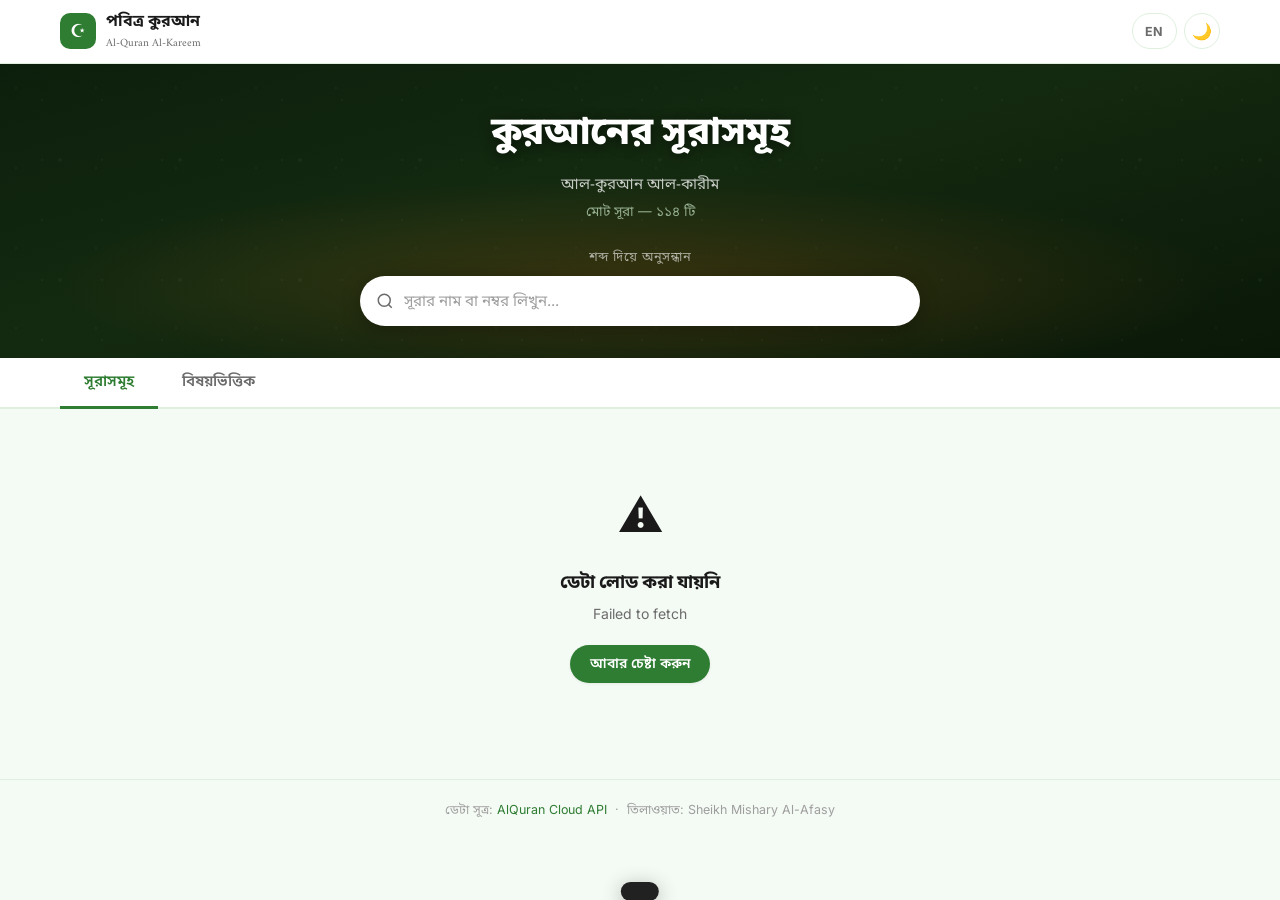
==== index.html @ 1d6a8c68 "v2.0 — Islamic green redesign: hero section, tab nav, diamond cards, Bengali numerals, ayah bracket " ====
<!DOCTYPE html>
<!-- index.html — v2.0 | পবিত্র কুরআন — Surah List Page -->
<html lang="bn" data-theme="light">
<head>
    <meta charset="UTF-8">
    <meta name="viewport" content="width=device-width, initial-scale=1.0">
    <title>পবিত্র কুরআন | কুরআনের সূরাসমূহ</title>
    <meta name="description" content="বাংলা ও ইংরেজি অনুবাদ সহ পবিত্র কুরআনের ১১৪টি সূরার সম্পূর্ণ তালিকা এবং অডিও তিলাওয়াত।">

    <link rel="preconnect" href="https://fonts.googleapis.com">
    <link rel="preconnect" href="https://fonts.gstatic.com" crossorigin>
    <link href="https://fonts.googleapis.com/css2?family=Amiri:wght@400;700&family=Inter:wght@400;500;600;700&family=Noto+Sans+Bengali:wght@400;500;600;700&display=swap" rel="stylesheet">
    <link rel="stylesheet" href="css/style.css">
</head>
<body>

    <!-- =============================================
         STICKY HEADER
         ============================================= -->
    <header class="main-header" role="banner">
        <div class="header-content">
            <div class="brand">
                <div class="brand-icon" aria-hidden="true">☪</div>
                <div>
                    <div class="brand-title" data-bn="পবিত্র কুরআন" data-en="The Holy Quran">পবিত্র কুরআন</div>
                    <div class="brand-subtitle">Al-Quran Al-Kareem</div>
                </div>
            </div>
            <div class="header-controls">
                <button id="lang-toggle" class="btn-icon-text" aria-label="ভাষা পরিবর্তন">EN</button>
                <button id="theme-toggle" class="btn-icon" aria-label="থিম পরিবর্তন">
                    <span class="theme-icon">🌙</span>
                </button>
            </div>
        </div>
    </header>

    <!-- =============================================
         HERO SECTION  (banner + search)
         ============================================= -->
    <section class="hero-section" aria-label="কুরআন সার্চ">
        <div class="hero-content">
            <h1 class="hero-title" data-bn="কুরআনের সূরাসমূহ" data-en="Surahs of the Quran">
                কুরআনের সূরাসমূহ
            </h1>
            <p class="hero-subtitle" data-bn="আল-কুরআন আল-কারীম" data-en="Al-Quran Al-Kareem">
                আল-কুরআন আল-কারীম
            </p>
            <p class="hero-total" data-bn="মোট সূরা — ১১৪ টি" data-en="Total Surahs — 114">
                মোট সূরা — ১১৪ টি
            </p>

            <p class="hero-search-label" data-bn="শব্দ দিয়ে অনুসন্ধান" data-en="Search by keyword">
                শব্দ দিয়ে অনুসন্ধান
            </p>

            <div class="hero-search-wrapper">
                <svg class="hero-search-icon" viewBox="0 0 24 24" fill="none"
                     stroke="currentColor" stroke-width="2" aria-hidden="true">
                    <circle cx="11" cy="11" r="8"/>
                    <path d="m21 21-4.35-4.35"/>
                </svg>
                <input
                    type="search"
                    id="search-input"
                    class="hero-search-input"
                    placeholder="সূরার নাম বা নম্বর লিখুন..."
                    autocomplete="off"
                    spellcheck="false"
                    aria-label="সূরা খুঁজুন"
                >
                <button id="search-clear" class="hero-search-clear hidden" aria-label="মুছুন">✕</button>
            </div>

            <p id="search-count" class="search-count hidden" role="status" aria-live="polite"></p>
        </div>
    </section>

    <!-- =============================================
         TAB NAVIGATION
         ============================================= -->
    <nav class="tab-nav" role="tablist" aria-label="বিষয় নির্বাচন">
        <div class="tab-nav-inner">
            <button
                id="tab-surah"
                class="tab-btn active"
                role="tab"
                aria-selected="true"
                aria-controls="panel-surah"
                data-bn="সূরাসমূহ"
                data-en="Surahs">
                সূরাসমূহ
            </button>
            <button
                id="tab-topic"
                class="tab-btn"
                role="tab"
                aria-selected="false"
                aria-controls="panel-topic"
                data-bn="বিষয়ভিত্তিক"
                data-en="By Topic">
                বিষয়ভিত্তিক
            </button>
        </div>
    </nav>

    <!-- =============================================
         MAIN CONTENT
         ============================================= -->
    <main class="main-content" role="main">

        <!-- PANEL: Surah list -->
        <div id="panel-surah" role="tabpanel" aria-labelledby="tab-surah">

            <!-- STATE 1: Loading skeleton -->
            <div id="loading-state" class="surah-grid" role="status" aria-label="লোড হচ্ছে..."></div>

            <!-- STATE 2: Error -->
            <div id="error-state" class="error-container hidden" role="alert">
                <div class="error-icon" aria-hidden="true">⚠️</div>
                <h2 class="error-title" data-bn="ডেটা লোড করা যায়নি" data-en="Failed to load data">
                    ডেটা লোড করা যায়নি
                </h2>
                <p class="error-msg" id="error-msg">ইন্টারনেট সংযোগ পরীক্ষা করুন।</p>
                <button id="retry-btn" class="btn-primary">আবার চেষ্টা করুন</button>
            </div>

            <!-- STATE 3: No results -->
            <div id="no-results" class="no-results hidden" role="status">
                <div class="no-results-emoji" aria-hidden="true">🔍</div>
                <p data-bn="কোনো সূরা পাওয়া যায়নি।" data-en="No surahs found.">কোনো সূরা পাওয়া যায়নি।</p>
            </div>

            <!-- STATE 4: Surah grid -->
            <section id="surah-grid" class="surah-grid hidden" aria-label="সূরা তালিকা"></section>
        </div>

        <!-- PANEL: Topic (coming soon) -->
        <div id="panel-topic" role="tabpanel" aria-labelledby="tab-topic" class="hidden">
            <div class="coming-soon">
                <div class="coming-soon-emoji">🚧</div>
                <h3 data-bn="শীঘ্রই আসছে" data-en="Coming Soon">শীঘ্রই আসছে</h3>
                <p data-bn="বিষয়ভিত্তিক কুরআন অনুসন্ধান ফিচারটি তৈরি হচ্ছে।" data-en="Topic-based Quran search feature is under development.">
                    বিষয়ভিত্তিক কুরআন অনুসন্ধান ফিচারটি তৈরি হচ্ছে।
                </p>
            </div>
        </div>

    </main>

    <!-- =============================================
         FOOTER
         ============================================= -->
    <footer class="main-footer" role="contentinfo">
        <p>
            <span data-bn="ডেটা সূত্র:" data-en="Source:">ডেটা সূত্র:</span>
            <a href="https://alquran.cloud" target="_blank" rel="noopener">AlQuran Cloud API</a>
            &nbsp;·&nbsp;
            <span data-bn="তিলাওয়াত:" data-en="Recitation:">তিলাওয়াত:</span>
            Sheikh Mishary Al-Afasy
        </p>
    </footer>

    <div id="toast" class="toast" role="alert" aria-live="assertive"></div>

    <script src="js/api.js"></script>
    <script src="js/surah-list.js"></script>
</body>
</html>
---- css/style.css ----
/* ============================================================
   style.css — v2.0
   পবিত্র কুরআন — Islamic Green Design
   ============================================================ */

/* ============================================================
   1. CSS VARIABLES
   ============================================================ */
:root {
    /* Green palette */
    --g900: #1B5E20;
    --g800: #2E7D32;
    --g700: #388E3C;
    --g500: #4CAF50;
    --g300: #81C784;
    --g200: #A5D6A7;
    --g100: #C8E6C9;
    --g50:  #E8F5E9;
    --g30:  #F1F8F2;

    /* Page */
    --bg-page:    #F4FAF4;
    --bg-card:    #FFFFFF;
    --bg-header:  #FFFFFF;
    --bg-hero:    #0B1A0C;

    /* Text */
    --text-h:  #1A1A1A;
    --text-b:  #3D3D3D;
    --text-m:  #6B6B6B;
    --text-sm: #9E9E9E;

    /* Accent */
    --accent:       #2E7D32;
    --accent-hover: #1B5E20;
    --accent-light: #E8F5E9;
    --accent-text:  #FFFFFF;

    /* Tags */
    --mekki-bg:     #E8F5E9;
    --mekki-text:   #1B5E20;
    --mekki-border: #A5D6A7;
    --madani-bg:    #E3F2FD;
    --madani-text:  #0D47A1;
    --madani-border:#90CAF9;

    /* Borders & shadows */
    --border:            #DFF0DF;
    --border-focus:      #2E7D32;
    --shadow-card:       0 1px 4px rgba(0,80,0,0.07), 0 0 0 1px rgba(0,80,0,0.04);
    --shadow-card-hover: 0 6px 20px rgba(0,80,0,0.14), 0 2px 6px rgba(0,80,0,0.08);
    --shadow-sm:         0 1px 3px rgba(0,0,0,0.07);

    /* Skeleton */
    --sk-base:  #E0EEE0;
    --sk-shine: #EEF5EE;

    /* Transitions */
    --tr:      0.18s ease;
    --tr-slow: 0.3s ease;

    /* Radius */
    --r-sm:   6px;
    --r-md:   10px;
    --r-lg:   14px;
    --r-full: 9999px;

    /* Arabic */
    --arabic-sm: 24px;
    --arabic-md: 30px;
    --arabic-lg: 38px;
    --arabic-size: var(--arabic-md);
}

/* Dark theme */
[data-theme="dark"] {
    --bg-page:    #0A130A;
    --bg-card:    #111E11;
    --bg-header:  #0C180C;
    --bg-hero:    #060E06;
    --text-h:     #E8F5E8;
    --text-b:     #A8C8A8;
    --text-m:     #6A8A6A;
    --text-sm:    #4A6A4A;
    --accent:     #4CAF50;
    --accent-hover:#66BB6A;
    --accent-light:#0A1F0A;
    --border:     #1A3A1A;
    --g50:        #0A1F0A;
    --g100:       #152815;
    --g200:       #1E3A1E;
    --g300:       #2A5A2A;
    --shadow-card:       0 1px 4px rgba(0,0,0,0.5);
    --shadow-card-hover: 0 6px 20px rgba(0,0,0,0.6);
    --sk-base:    #152815;
    --sk-shine:   #1E381E;
    --mekki-bg:   #0A1F0A;
    --mekki-text: #81C784;
    --mekki-border:#2A4A2A;
    --madani-bg:  #070F1F;
    --madani-text:#90CAF9;
    --madani-border:#1A304A;
}

/* ============================================================
   2. RESET & BASE
   ============================================================ */
*, *::before, *::after { box-sizing: border-box; margin: 0; padding: 0; }

html { scroll-behavior: smooth; font-size: 16px; }

body {
    font-family: 'Inter', 'Noto Sans Bengali', 'Segoe UI', sans-serif;
    background: var(--bg-page);
    color: var(--text-h);
    line-height: 1.6;
    transition: background var(--tr-slow), color var(--tr-slow);
    min-height: 100vh;
}

a { color: var(--accent); text-decoration: none; }
a:hover { text-decoration: underline; }
button { font-family: inherit; cursor: pointer; border: none; background: none; }
input  { font-family: inherit; }
.hidden { display: none !important; }

/* ============================================================
   3. STICKY HEADER  (minimal — just controls)
   ============================================================ */
.main-header {
    background: var(--bg-header);
    border-bottom: 1px solid var(--border);
    position: sticky;
    top: 0;
    z-index: 100;
    box-shadow: var(--shadow-sm);
    transition: background var(--tr-slow), border-color var(--tr-slow);
}
.header-content {
    max-width: 1200px;
    margin: 0 auto;
    padding: 0.6rem 1.25rem;
    display: flex;
    align-items: center;
    justify-content: space-between;
    gap: 1rem;
}
.brand {
    display: flex;
    align-items: center;
    gap: 0.6rem;
    text-decoration: none;
    color: inherit;
    flex-shrink: 0;
}
.brand-icon {
    width: 36px; height: 36px;
    border-radius: var(--r-md);
    background: var(--accent);
    color: #fff;
    display: flex; align-items: center; justify-content: center;
    font-size: 1.1rem;
    flex-shrink: 0;
}
.brand-title {
    font-size: 1rem;
    font-weight: 700;
    color: var(--text-h);
    font-family: 'Noto Sans Bengali', sans-serif;
}
.brand-subtitle {
    font-size: 0.7rem;
    color: var(--text-m);
    font-family: 'Amiri', serif;
}
.header-controls {
    display: flex;
    align-items: center;
    gap: 0.45rem;
}

/* Header back-link (surah.html) */
.back-link {
    display: flex; align-items: center; gap: 0.35rem;
    color: var(--accent);
    font-size: 0.85rem;
    font-weight: 600;
    padding: 0.35rem 0.8rem;
    border-radius: var(--r-full);
    border: 1.5px solid var(--accent);
    transition: background var(--tr);
    text-decoration: none;
}
.back-link:hover { background: var(--accent-light); text-decoration: none; }

/* Surah title in header */
.surah-header-title { text-align: center; flex: 1; min-width: 0; }
.surah-header-title h1 {
    font-size: 0.95rem; font-weight: 700;
    white-space: nowrap; overflow: hidden; text-overflow: ellipsis;
    font-family: 'Noto Sans Bengali', sans-serif;
}
.surah-header-title p { font-size: 0.7rem; color: var(--text-m); }

/* ---- Control buttons ---- */
.btn-icon {
    width: 36px; height: 36px;
    border-radius: var(--r-full);
    border: 1.5px solid var(--border);
    background: var(--bg-card);
    color: var(--text-h);
    display: flex; align-items: center; justify-content: center;
    font-size: 1rem;
    transition: background var(--tr), border-color var(--tr), transform var(--tr);
}
.btn-icon:hover {
    background: var(--accent-light);
    border-color: var(--accent);
    transform: scale(1.06);
}
.btn-icon-text {
    height: 36px; padding: 0 0.75rem;
    border-radius: var(--r-full);
    border: 1.5px solid var(--border);
    background: var(--bg-card);
    color: var(--text-m);
    font-size: 0.78rem; font-weight: 700; letter-spacing: 0.03em;
    transition: background var(--tr), border-color var(--tr), color var(--tr);
}
.btn-icon-text:hover {
    background: var(--accent-light);
    border-color: var(--accent);
    color: var(--accent);
}
.btn-primary {
    display: inline-flex; align-items: center; gap: 0.4rem;
    padding: 0.55rem 1.2rem;
    border-radius: var(--r-full);
    background: var(--accent);
    color: #fff;
    font-size: 0.875rem; font-weight: 600;
    border: none;
    transition: background var(--tr), transform var(--tr), box-shadow var(--tr);
    box-shadow: var(--shadow-sm);
}
.btn-primary:hover {
    background: var(--accent-hover);
    transform: translateY(-1px);
    box-shadow: 0 4px 12px rgba(0,80,0,0.2);
}
.btn-primary:active { transform: none; }

/* ============================================================
   4. HERO SECTION  (index.html)
   ============================================================ */
.hero-section {
    /*
     * প্রকৃত ছবি ব্যবহার করতে চাইলে নিচের লাইনটি uncomment করুন
     * এবং 'quran-bg.jpg' আপনার ছবির নাম দিন:
     * background-image: url('../quran-bg.jpg');
     * background-size: cover;
     * background-position: center 40%;
     */
    background-color: var(--bg-hero);
    background-image:
        radial-gradient(ellipse 70% 55% at 50% 75%, rgba(160,90,20,0.28) 0%, transparent 65%),
        linear-gradient(165deg, #0c1f0c 0%, #142a10 45%, #0a1808 100%);
    position: relative;
    padding: 2.5rem 1.25rem 2rem;
    text-align: center;
    color: #fff;
    overflow: hidden;
    transition: background var(--tr-slow);
}

/* subtle star-like pattern overlay */
.hero-section::before {
    content: '';
    position: absolute;
    inset: 0;
    background-image:
        radial-gradient(circle at 20% 30%, rgba(255,255,255,0.03) 1px, transparent 1px),
        radial-gradient(circle at 70% 60%, rgba(255,255,255,0.03) 1px, transparent 1px),
        radial-gradient(circle at 50% 80%, rgba(200,230,200,0.04) 2px, transparent 2px);
    background-size: 80px 80px, 60px 60px, 120px 120px;
    pointer-events: none;
}

.hero-content { position: relative; max-width: 700px; margin: 0 auto; }

.hero-title {
    font-family: 'Noto Sans Bengali', sans-serif;
    font-size: clamp(1.6rem, 5vw, 2.4rem);
    font-weight: 800;
    color: #fff;
    text-shadow: 0 2px 12px rgba(0,0,0,0.5);
    margin-bottom: 0.5rem;
    letter-spacing: -0.01em;
}
.hero-subtitle {
    font-size: 0.95rem;
    color: rgba(255,255,255,0.75);
    margin-bottom: 0.25rem;
    font-family: 'Noto Sans Bengali', sans-serif;
}
.hero-total {
    font-size: 0.85rem;
    color: rgba(200,230,200,0.7);
    margin-bottom: 1.5rem;
}

/* Search in hero */
.hero-search-label {
    font-size: 0.8rem;
    color: rgba(255,255,255,0.6);
    margin-bottom: 0.5rem;
    letter-spacing: 0.04em;
}
.hero-search-wrapper {
    position: relative;
    display: flex;
    align-items: center;
    max-width: 560px;
    margin: 0 auto;
}
.hero-search-icon {
    position: absolute;
    left: 1rem;
    width: 18px; height: 18px;
    color: var(--text-m);
    pointer-events: none;
    z-index: 1;
}
.hero-search-input {
    width: 100%;
    height: 50px;
    padding: 0 3rem 0 2.75rem;
    border-radius: var(--r-full);
    border: none;
    background: #fff;
    color: var(--text-h);
    font-size: 0.95rem;
    outline: none;
    box-shadow: 0 4px 20px rgba(0,0,0,0.25);
    transition: box-shadow var(--tr);
}
.hero-search-input::placeholder { color: #9E9E9E; }
.hero-search-input:focus {
    box-shadow: 0 4px 24px rgba(0,0,0,0.35), 0 0 0 3px rgba(76,175,80,0.35);
}
.hero-search-clear {
    position: absolute;
    right: 0.75rem;
    width: 28px; height: 28px;
    border-radius: var(--r-full);
    background: #eee;
    color: #777;
    font-size: 0.75rem;
    display: flex; align-items: center; justify-content: center;
    transition: background var(--tr);
}
.hero-search-clear:hover { background: #ddd; color: #333; }

/* Count badge */
.search-count {
    margin-top: 0.75rem;
    font-size: 0.8rem;
    color: rgba(255,255,255,0.6);
}

/* ============================================================
   5. TAB NAVIGATION
   ============================================================ */
.tab-nav {
    background: var(--bg-card);
    border-bottom: 2px solid var(--border);
    transition: background var(--tr-slow), border-color var(--tr-slow);
    position: sticky;
    top: 57px; /* below header */
    z-index: 90;
}
.tab-nav-inner {
    max-width: 1200px;
    margin: 0 auto;
    padding: 0 1.25rem;
    display: flex;
    gap: 0;
}
.tab-btn {
    padding: 0.9rem 1.5rem;
    font-family: 'Noto Sans Bengali', sans-serif;
    font-size: 0.95rem;
    font-weight: 600;
    color: var(--text-m);
    border-bottom: 3px solid transparent;
    margin-bottom: -2px;
    transition: color var(--tr), border-color var(--tr);
    cursor: pointer;
    background: none;
    border-left: none; border-right: none; border-top: none;
}
.tab-btn.active {
    color: var(--accent);
    border-bottom-color: var(--accent);
}
.tab-btn:hover:not(.active) { color: var(--text-b); }

/* ============================================================
   6. MAIN CONTENT WRAPPER
   ============================================================ */
.main-content {
    max-width: 1200px;
    margin: 0 auto;
    padding: 1.5rem 1.25rem 3rem;
}

/* ============================================================
   7. SURAH GRID
   ============================================================ */
.surah-grid {
    display: grid;
    grid-template-columns: 1fr;
    gap: 0.65rem;
}
@media (min-width: 600px) {
    .surah-grid { grid-template-columns: repeat(2, 1fr); }
}
@media (min-width: 960px) {
    .surah-grid { grid-template-columns: repeat(3, 1fr); }
}

/* ============================================================
   8. SURAH CARD  (new layout matching screenshot)
   ============================================================ */
.surah-card {
    background: var(--bg-card);
    border: 1px solid var(--border);
    border-radius: var(--r-md);
    padding: 0.9rem 1rem;
    display: flex;
    align-items: center;
    gap: 0.8rem;
    cursor: pointer;
    transition:
        transform var(--tr),
        box-shadow var(--tr),
        border-color var(--tr),
        background var(--tr-slow);
    text-decoration: none;
    color: inherit;
    box-shadow: var(--shadow-card);
}
.surah-card:hover {
    transform: translateY(-2px);
    box-shadow: var(--shadow-card-hover);
    border-color: var(--g200);
    text-decoration: none;
    color: inherit;
}

/* Diamond number badge */
.surah-num-wrap {
    flex-shrink: 0;
    width: 38px;
    display: flex;
    align-items: center;
    justify-content: center;
}
.surah-num-diamond {
    width: 34px; height: 34px;
    background: var(--g50);
    border: 1.5px solid var(--g200);
    border-radius: 5px;
    transform: rotate(45deg);
    display: flex; align-items: center; justify-content: center;
    flex-shrink: 0;
    transition: background var(--tr-slow), border-color var(--tr-slow);
}
.surah-num-diamond span {
    transform: rotate(-45deg);
    font-size: 0.75rem;
    font-weight: 700;
    color: var(--g900);
    font-family: 'Noto Sans Bengali', 'Inter', sans-serif;
    line-height: 1;
    transition: color var(--tr-slow);
}

/* Card body */
.surah-card-body {
    flex: 1;
    min-width: 0;
    display: flex;
    align-items: center;
    justify-content: space-between;
    gap: 0.5rem;
}

/* Left side: name + meaning + tag */
.surah-card-left { flex: 1; min-width: 0; }

.surah-bn-name {
    font-family: 'Noto Sans Bengali', sans-serif;
    font-size: 1rem;
    font-weight: 700;
    color: var(--text-h);
    line-height: 1.3;
    white-space: nowrap;
    overflow: hidden;
    text-overflow: ellipsis;
}
.surah-meaning {
    font-size: 0.775rem;
    color: var(--text-m);
    margin-top: 0.1rem;
    white-space: nowrap;
    overflow: hidden;
    text-overflow: ellipsis;
}
.surah-meta-row {
    display: flex;
    align-items: center;
    gap: 0.4rem;
    margin-top: 0.35rem;
}

/* Tags */
.tag {
    display: inline-flex; align-items: center; gap: 0.2rem;
    font-size: 0.68rem; font-weight: 600;
    padding: 0.15rem 0.5rem;
    border-radius: var(--r-full);
    border: 1px solid;
    letter-spacing: 0.01em;
    white-space: nowrap;
    transition: background var(--tr-slow), color var(--tr-slow);
}
.tag-mekki  { background: var(--mekki-bg);  color: var(--mekki-text);  border-color: var(--mekki-border); }
.tag-madani { background: var(--madani-bg); color: var(--madani-text); border-color: var(--madani-border);}

/* Right side: Arabic name + ayah count */
.surah-card-right {
    text-align: right;
    flex-shrink: 0;
}
.surah-arabic-name {
    font-family: 'Amiri', serif;
    font-size: 1.3rem;
    color: var(--text-h);
    direction: rtl;
    line-height: 1.3;
}
.surah-ayah-count {
    font-size: 0.72rem;
    color: var(--text-sm);
    font-family: 'Noto Sans Bengali', sans-serif;
    margin-top: 0.1rem;
}

/* ============================================================
   9. SKELETON LOADER
   ============================================================ */
@keyframes shimmer {
    0%   { background-position: 200% 0; }
    100% { background-position: -200% 0; }
}
.skeleton {
    background: linear-gradient(90deg, var(--sk-base) 25%, var(--sk-shine) 50%, var(--sk-base) 75%);
    background-size: 200% 100%;
    animation: shimmer 1.4s infinite linear;
    border-radius: 4px;
}
.skeleton-card {
    background: var(--bg-card);
    border: 1px solid var(--border);
    border-radius: var(--r-md);
    padding: 0.9rem 1rem;
    display: flex;
    align-items: center;
    gap: 0.8rem;
    box-shadow: var(--shadow-card);
}
.sk-diamond {
    width: 34px; height: 34px;
    border-radius: 5px;
    transform: rotate(45deg);
    flex-shrink: 0;
}
.sk-body { flex: 1; display: flex; flex-direction: column; gap: 0.4rem; }
.sk-line { height: 11px; border-radius: 4px; }

/* Ayah skeleton */
.skeleton-ayah {
    background: var(--bg-card);
    border: 1px solid var(--border);
    border-radius: var(--r-md);
    padding: 1.1rem;
    margin-bottom: 0.65rem;
    display: flex; flex-direction: column; gap: 0.65rem;
}

/* ============================================================
   10. ERROR & NO-RESULTS STATES
   ============================================================ */
.error-container {
    text-align: center;
    padding: 3rem 1.5rem;
    max-width: 380px;
    margin: 0 auto;
}
.error-icon  { font-size: 2.8rem; margin-bottom: 0.875rem; }
.error-title { font-size: 1.15rem; font-weight: 700; margin-bottom: 0.4rem; }
.error-msg   { font-size: 0.875rem; color: var(--text-m); margin-bottom: 1.25rem; line-height: 1.6; }

.no-results { text-align: center; padding: 3rem 1rem; color: var(--text-m); font-size: 0.95rem; }
.no-results-emoji { font-size: 2.5rem; margin-bottom: 0.6rem; }

/* ============================================================
   11. "TOPIC" COMING SOON PLACEHOLDER
   ============================================================ */
.coming-soon {
    text-align: center;
    padding: 4rem 1.5rem;
    color: var(--text-m);
}
.coming-soon-emoji { font-size: 3rem; margin-bottom: 1rem; }
.coming-soon h3 { font-size: 1.1rem; font-weight: 700; margin-bottom: 0.5rem; color: var(--text-b); }
.coming-soon p  { font-size: 0.875rem; }

/* ============================================================
   12. SURAH DETAIL — Navigation bar
   ============================================================ */
.surah-nav {
    background: var(--bg-card);
    border-bottom: 1px solid var(--border);
    position: sticky;
    top: 57px;
    z-index: 90;
    transition: background var(--tr-slow);
}
.surah-nav-content {
    max-width: 1200px;
    margin: 0 auto;
    padding: 0.5rem 1.25rem;
    display: flex; align-items: center; justify-content: space-between; gap: 0.6rem;
}
.btn-nav {
    display: flex; align-items: center; gap: 0.3rem;
    padding: 0.4rem 0.8rem;
    border-radius: var(--r-full);
    border: 1.5px solid var(--border);
    background: var(--bg-card);
    color: var(--text-m);
    font-size: 0.8rem; font-weight: 500;
    transition: background var(--tr), border-color var(--tr), color var(--tr);
    font-family: 'Noto Sans Bengali', sans-serif;
}
.btn-nav:hover  { background: var(--accent-light); border-color: var(--accent); color: var(--accent); }
.btn-nav:disabled { opacity: 0.38; cursor: not-allowed; }
.btn-nav:disabled:hover { background: var(--bg-card); border-color: var(--border); color: var(--text-m); }

.nav-center { display: flex; align-items: center; gap: 0.4rem; }

.font-controls {
    display: flex;
    border: 1.5px solid var(--border);
    border-radius: var(--r-full);
    overflow: hidden;
    background: var(--bg-card);
}
.font-btn {
    padding: 0.38rem 0.65rem;
    font-size: 0.78rem; font-weight: 700;
    color: var(--text-m);
    transition: background var(--tr), color var(--tr);
}
.font-btn:hover { background: var(--accent-light); color: var(--accent); }
.font-btn:disabled { opacity: 0.35; cursor: not-allowed; }

.btn-english-toggle {
    padding: 0.38rem 0.8rem;
    border-radius: var(--r-full);
    border: 1.5px solid var(--border);
    background: var(--bg-card);
    color: var(--text-m);
    font-size: 0.76rem; font-weight: 600;
    font-family: inherit;
    transition: background var(--tr), border-color var(--tr), color var(--tr);
}
.btn-english-toggle.active,
.btn-english-toggle:hover {
    background: var(--accent-light);
    border-color: var(--accent);
    color: var(--accent);
}

/* ============================================================
   13. BOOKMARK BANNER
   ============================================================ */
.bookmark-banner { max-width: 1200px; margin: 0.65rem auto; padding: 0 1.25rem; }
.bookmark-inner {
    display: flex; align-items: center; gap: 0.65rem;
    padding: 0.65rem 0.875rem;
    background: #FFFDE7;
    border: 1px solid #FDD835;
    border-radius: var(--r-md);
    color: #5D4037;
    font-size: 0.85rem; font-weight: 500;
    transition: background var(--tr-slow);
}
[data-theme="dark"] .bookmark-inner {
    background: #1A1500;
    border-color: #5D4037;
    color: #FDD835;
}
.bookmark-icon { flex-shrink: 0; }
.bookmark-text { flex: 1; font-family: 'Noto Sans Bengali', sans-serif; }
.bookmark-continue {
    padding: 0.3rem 0.75rem;
    border-radius: var(--r-full);
    background: #5D4037;
    color: #FFF8E1;
    font-size: 0.78rem; font-weight: 600;
    border: none; cursor: pointer;
    font-family: 'Noto Sans Bengali', sans-serif;
    white-space: nowrap;
    transition: opacity var(--tr);
}
.bookmark-continue:hover { opacity: 0.85; }
.bookmark-dismiss {
    width: 26px; height: 26px;
    border-radius: var(--r-full);
    background: none;
    border: 1px solid #C8A86A;
    color: #5D4037;
    font-size: 0.7rem;
    display: flex; align-items: center; justify-content: center;
    cursor: pointer; flex-shrink: 0;
    font-family: inherit;
    transition: background var(--tr);
}
.bookmark-dismiss:hover { background: rgba(0,0,0,0.08); }

/* ============================================================
   14. SURAH DETAIL — Info card + content
   ============================================================ */
.surah-content {
    max-width: 1200px;
    margin: 0 auto;
    padding: 1.1rem 1.25rem 4rem;
}

/* Top info card (green gradient header) */
.surah-info-card {
    background: linear-gradient(135deg, var(--g800) 0%, var(--g900) 100%);
    color: #fff;
    border-radius: var(--r-lg);
    padding: 1.5rem 1.25rem;
    margin-bottom: 1.1rem;
    text-align: center;
}
.surah-info-arabic {
    font-family: 'Amiri', serif;
    font-size: 2rem;
    direction: rtl;
    line-height: 1.6;
    margin-bottom: 0.4rem;
    opacity: 0.95;
}
.surah-info-names {
    font-size: 1.05rem;
    font-weight: 700;
    margin-bottom: 0.3rem;
    font-family: 'Noto Sans Bengali', sans-serif;
}
.surah-info-meta {
    font-size: 0.8rem;
    opacity: 0.75;
    display: flex; align-items: center; justify-content: center; gap: 0.5rem;
}
.surah-info-meta .dot { opacity: 0.4; }

/* Bismillah */
.bismillah-header {
    text-align: center;
    padding: 1.25rem 1rem 1.5rem;
    margin-bottom: 1rem;
    border-radius: var(--r-lg);
    border: 1px solid var(--border);
    background: var(--g30);
    transition: background var(--tr-slow), border-color var(--tr-slow);
}
.bismillah-text {
    font-family: 'Amiri', serif;
    font-size: 1.9rem;
    color: var(--g800);
    direction: rtl;
    line-height: 2;
}

/* ---- Ayah card ---- */
.ayah-card {
    background: var(--bg-card);
    border: 1px solid var(--border);
    border-radius: var(--r-md);
    padding: 1.1rem;
    margin-bottom: 0.75rem;
    transition:
        background var(--tr-slow),
        border-color var(--tr),
        box-shadow var(--tr);
    scroll-margin-top: 120px;
}
.ayah-card:hover  { box-shadow: var(--shadow-sm); }
.ayah-card.playing {
    border-color: var(--g500);
    box-shadow: 0 0 0 2px rgba(76,175,80,0.2);
}

.ayah-header {
    display: flex; align-items: center; justify-content: space-between;
    margin-bottom: 0.875rem;
}
.ayah-badge {
    width: 34px; height: 34px;
    border-radius: var(--r-full);
    background: var(--g50);
    color: var(--g800);
    font-size: 0.8rem; font-weight: 700;
    display: flex; align-items: center; justify-content: center;
    border: 1.5px solid var(--g100);
    font-family: 'Noto Sans Bengali', sans-serif;
    flex-shrink: 0;
    transition: background var(--tr-slow);
}

/* Play button */
.play-btn {
    width: 34px; height: 34px;
    border-radius: var(--r-full);
    border: 1.5px solid var(--border);
    background: var(--bg-card);
    color: var(--accent);
    display: flex; align-items: center; justify-content: center;
    transition: background var(--tr), border-color var(--tr), transform var(--tr);
    flex-shrink: 0;
}
.play-btn:hover  { background: var(--accent-light); border-color: var(--accent); transform: scale(1.08); }
.play-btn.playing { background: var(--accent); color: #fff; border-color: var(--accent); }

/* Arabic text */
.arabic-text {
    font-family: 'Amiri', 'Scheherazade New', serif;
    font-size: var(--arabic-size);
    line-height: 2.1;
    direction: rtl;
    text-align: right;
    color: var(--text-h);
    margin-bottom: 0.875rem;
    word-spacing: 0.08em;
    transition: font-size var(--tr), color var(--tr-slow);
}

/* Font size modifiers */
.arabic-font-sm .arabic-text { --arabic-size: var(--arabic-sm); }
.arabic-font-lg .arabic-text { --arabic-size: var(--arabic-lg); }

/* Translations */
.translation-block {
    border-top: 1px solid var(--border);
    padding-top: 0.75rem;
    margin-top: 0.75rem;
}
.translation-label {
    font-size: 0.65rem; font-weight: 700; letter-spacing: 0.07em;
    text-transform: uppercase; color: var(--text-sm); margin-bottom: 0.3rem;
}
.bengali-translation {
    font-family: 'Noto Sans Bengali', sans-serif;
    font-size: 0.95rem;
    color: var(--text-b);
    line-height: 1.85;
}
.ayah-ref {
    font-size: 0.8em;
    color: var(--g700);
    font-weight: 600;
    margin-left: 0.3em;
    white-space: nowrap;
    font-family: 'Noto Sans Bengali', sans-serif;
}
.english-translation {
    font-size: 0.875rem;
    color: var(--text-m);
    line-height: 1.75;
    font-style: italic;
}
.english-hidden .english-block { display: none !important; }

/* ============================================================
   15. TOAST
   ============================================================ */
.toast {
    position: fixed;
    bottom: 1.5rem; left: 50%;
    transform: translateX(-50%) translateY(130%);
    background: #212121;
    color: #fff;
    padding: 0.6rem 1.2rem;
    border-radius: var(--r-full);
    font-size: 0.85rem; font-weight: 500;
    z-index: 999;
    white-space: nowrap;
    box-shadow: 0 4px 20px rgba(0,0,0,0.3);
    transition: transform 0.3s cubic-bezier(0.34,1.56,0.64,1);
    pointer-events: none;
    font-family: 'Noto Sans Bengali', sans-serif;
}
.toast.show { transform: translateX(-50%) translateY(0); }

/* ============================================================
   16. FOOTER
   ============================================================ */
.main-footer {
    text-align: center;
    padding: 1.25rem 1rem;
    border-top: 1px solid var(--border);
    color: var(--text-sm);
    font-size: 0.78rem;
    transition: border-color var(--tr-slow);
}
.main-footer a { color: var(--accent); }

/* ============================================================
   17. AUDIO LOADING SPINNER
   ============================================================ */
@keyframes spin { to { transform: rotate(360deg); } }
.play-btn.loading::after {
    content: '';
    width: 13px; height: 13px;
    border: 2px solid var(--accent);
    border-top-color: transparent;
    border-radius: 50%;
    display: block;
    animation: spin 0.55s linear infinite;
}
.play-btn.loading svg { display: none; }

/* ============================================================
   18. RESPONSIVE
   ============================================================ */
@media (max-width: 480px) {
    .header-content { padding: 0.5rem 1rem; }
    .brand-subtitle  { display: none; }
    .hero-section    { padding: 1.75rem 1rem 1.5rem; }
    .hero-title      { font-size: 1.5rem; }
    .main-content, .surah-content { padding-left: 1rem; padding-right: 1rem; }
    .surah-nav-content { padding: 0.4rem 1rem; }
    .btn-nav span    { display: none; }
    .btn-nav         { padding: 0.4rem 0.55rem; }
    .tab-btn         { padding: 0.8rem 1rem; font-size: 0.875rem; }
    .ayah-card       { padding: 0.875rem; }
    .surah-info-arabic { font-size: 1.6rem; }
}

/* ============================================================
   19. FOCUS & ACCESSIBILITY
   ============================================================ */
:focus-visible {
    outline: 2px solid var(--accent);
    outline-offset: 2px;
    border-radius: 3px;
}

/* ============================================================
   20. PRINT
   ============================================================ */
@media print {
    .main-header, .surah-nav, .play-btn, .main-footer,
    .bookmark-banner, .tab-nav { display: none; }
    .arabic-text { font-size: 24pt; }
    body { color: black; background: white; }
}
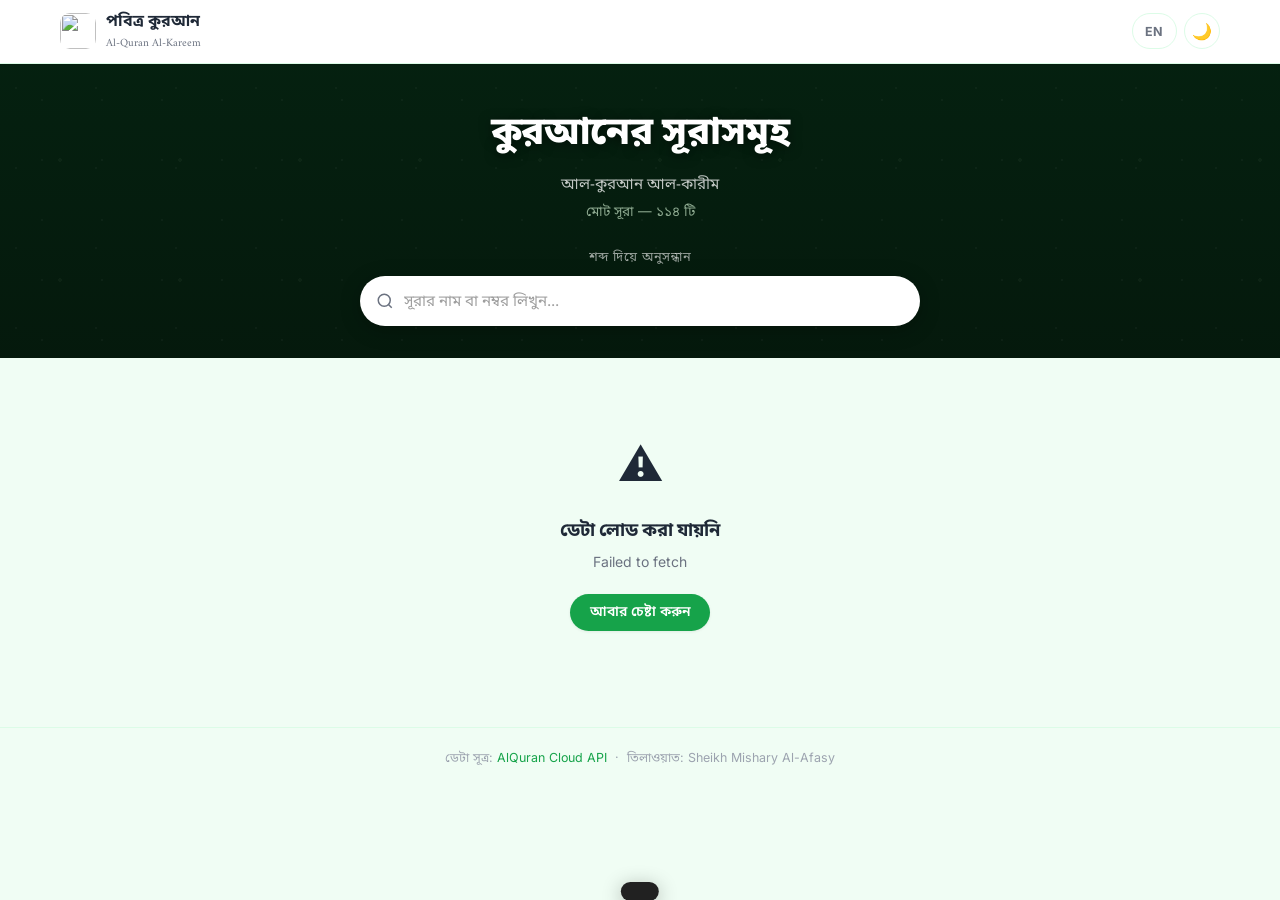
==== commit f0fc4c47: "v3.0 — sidebar navigation, new surah detail layout, dark mode fix, icon - Add left sidebar: surah li" ====
--- a/index.html
+++ b/index.html
@@ -6,6 +6,10 @@
     <meta name="viewport" content="width=device-width, initial-scale=1.0">
     <title>পবিত্র কুরআন | কুরআনের সূরাসমূহ</title>
     <meta name="description" content="বাংলা ও ইংরেজি অনুবাদ সহ পবিত্র কুরআনের ১১৪টি সূরার সম্পূর্ণ তালিকা এবং অডিও তিলাওয়াত।">
+
+    <link rel="icon" href="images/quran-icon.png" type="image/png">
+    <link rel="icon" href="images/quran-icon.svg" type="image/svg+xml">
+    <link rel="apple-touch-icon" href="images/quran-icon.png">
 
     <link rel="preconnect" href="https://fonts.googleapis.com">
     <link rel="preconnect" href="https://fonts.gstatic.com" crossorigin>
@@ -20,7 +24,9 @@
     <header class="main-header" role="banner">
         <div class="header-content">
             <div class="brand">
-                <div class="brand-icon" aria-hidden="true">☪</div>
+                <div class="brand-icon" aria-hidden="true">
+                    <img src="images/quran-icon.png" alt="" width="36" height="36">
+                </div>
                 <div>
                     <div class="brand-title" data-bn="পবিত্র কুরআন" data-en="The Holy Quran">পবিত্র কুরআন</div>
                     <div class="brand-subtitle">Al-Quran Al-Kareem</div>
@@ -77,40 +83,11 @@
     </section>
 
     <!-- =============================================
-         TAB NAVIGATION
-         ============================================= -->
-    <nav class="tab-nav" role="tablist" aria-label="বিষয় নির্বাচন">
-        <div class="tab-nav-inner">
-            <button
-                id="tab-surah"
-                class="tab-btn active"
-                role="tab"
-                aria-selected="true"
-                aria-controls="panel-surah"
-                data-bn="সূরাসমূহ"
-                data-en="Surahs">
-                সূরাসমূহ
-            </button>
-            <button
-                id="tab-topic"
-                class="tab-btn"
-                role="tab"
-                aria-selected="false"
-                aria-controls="panel-topic"
-                data-bn="বিষয়ভিত্তিক"
-                data-en="By Topic">
-                বিষয়ভিত্তিক
-            </button>
-        </div>
-    </nav>
-
-    <!-- =============================================
          MAIN CONTENT
          ============================================= -->
     <main class="main-content" role="main">
 
-        <!-- PANEL: Surah list -->
-        <div id="panel-surah" role="tabpanel" aria-labelledby="tab-surah">
+        <div id="panel-surah">
 
             <!-- STATE 1: Loading skeleton -->
             <div id="loading-state" class="surah-grid" role="status" aria-label="লোড হচ্ছে..."></div>
@@ -135,17 +112,6 @@
             <section id="surah-grid" class="surah-grid hidden" aria-label="সূরা তালিকা"></section>
         </div>
 
-        <!-- PANEL: Topic (coming soon) -->
-        <div id="panel-topic" role="tabpanel" aria-labelledby="tab-topic" class="hidden">
-            <div class="coming-soon">
-                <div class="coming-soon-emoji">🚧</div>
-                <h3 data-bn="শীঘ্রই আসছে" data-en="Coming Soon">শীঘ্রই আসছে</h3>
-                <p data-bn="বিষয়ভিত্তিক কুরআন অনুসন্ধান ফিচারটি তৈরি হচ্ছে।" data-en="Topic-based Quran search feature is under development.">
-                    বিষয়ভিত্তিক কুরআন অনুসন্ধান ফিচারটি তৈরি হচ্ছে।
-                </p>
-            </div>
-        </div>
-
     </main>
 
     <!-- =============================================
--- a/css/style.css
+++ b/css/style.css
@@ -7,53 +7,53 @@
    1. CSS VARIABLES
    ============================================================ */
 :root {
-    /* Green palette */
-    --g900: #1B5E20;
-    --g800: #2E7D32;
-    --g700: #388E3C;
-    --g500: #4CAF50;
-    --g300: #81C784;
-    --g200: #A5D6A7;
-    --g100: #C8E6C9;
-    --g50:  #E8F5E9;
-    --g30:  #F1F8F2;
+    /* Tailwind Green palette (primary: green-600 = #16A34A) */
+    --g900: #14532D;
+    --g800: #166534;
+    --g700: #15803D;
+    --g500: #22C55E;
+    --g300: #86EFAC;
+    --g200: #BBF7D0;
+    --g100: #DCFCE7;
+    --g50:  #F0FDF4;
+    --g30:  #F7FFFE;
 
     /* Page */
-    --bg-page:    #F4FAF4;
+    --bg-page:    #F0FDF4;
     --bg-card:    #FFFFFF;
     --bg-header:  #FFFFFF;
-    --bg-hero:    #0B1A0C;
-
-    /* Text */
-    --text-h:  #1A1A1A;
-    --text-b:  #3D3D3D;
-    --text-m:  #6B6B6B;
-    --text-sm: #9E9E9E;
-
-    /* Accent */
-    --accent:       #2E7D32;
-    --accent-hover: #1B5E20;
-    --accent-light: #E8F5E9;
+    --bg-hero:    #052E16;
+
+    /* Text — Tailwind Gray */
+    --text-h:  #1F2937;
+    --text-b:  #374151;
+    --text-m:  #6B7280;
+    --text-sm: #9CA3AF;
+
+    /* Accent — Tailwind green-600 */
+    --accent:       #16A34A;
+    --accent-hover: #15803D;
+    --accent-light: #F0FDF4;
     --accent-text:  #FFFFFF;
 
     /* Tags */
-    --mekki-bg:     #E8F5E9;
-    --mekki-text:   #1B5E20;
-    --mekki-border: #A5D6A7;
-    --madani-bg:    #E3F2FD;
-    --madani-text:  #0D47A1;
-    --madani-border:#90CAF9;
+    --mekki-bg:     #DCFCE7;
+    --mekki-text:   #166534;
+    --mekki-border: #86EFAC;
+    --madani-bg:    #EFF6FF;
+    --madani-text:  #1D4ED8;
+    --madani-border:#BFDBFE;
 
     /* Borders & shadows */
-    --border:            #DFF0DF;
-    --border-focus:      #2E7D32;
-    --shadow-card:       0 1px 4px rgba(0,80,0,0.07), 0 0 0 1px rgba(0,80,0,0.04);
-    --shadow-card-hover: 0 6px 20px rgba(0,80,0,0.14), 0 2px 6px rgba(0,80,0,0.08);
+    --border:            #DCFCE7;
+    --border-focus:      #16A34A;
+    --shadow-card:       0 1px 4px rgba(0,0,0,0.06), 0 0 0 1px rgba(22,163,74,0.06);
+    --shadow-card-hover: 0 6px 20px rgba(22,163,74,0.15), 0 2px 6px rgba(0,0,0,0.06);
     --shadow-sm:         0 1px 3px rgba(0,0,0,0.07);
 
     /* Skeleton */
-    --sk-base:  #E0EEE0;
-    --sk-shine: #EEF5EE;
+    --sk-base:  #DCFCE7;
+    --sk-shine: #F0FDF4;
 
     /* Transitions */
     --tr:      0.18s ease;
@@ -74,32 +74,33 @@
 
 /* Dark theme */
 [data-theme="dark"] {
-    --bg-page:    #0A130A;
-    --bg-card:    #111E11;
-    --bg-header:  #0C180C;
-    --bg-hero:    #060E06;
-    --text-h:     #E8F5E8;
-    --text-b:     #A8C8A8;
-    --text-m:     #6A8A6A;
-    --text-sm:    #4A6A4A;
-    --accent:     #4CAF50;
-    --accent-hover:#66BB6A;
-    --accent-light:#0A1F0A;
-    --border:     #1A3A1A;
-    --g50:        #0A1F0A;
-    --g100:       #152815;
-    --g200:       #1E3A1E;
-    --g300:       #2A5A2A;
+    --bg-page:    #052E16;
+    --bg-card:    #14532D;
+    --bg-header:  #166534;
+    --bg-hero:    #022C16;
+    --text-h:     #F0FDF4;
+    --text-b:     #BBF7D0;
+    --text-m:     #86EFAC;
+    --text-sm:    #4ADE80;
+    --accent:     #22C55E;
+    --accent-hover:#16A34A;
+    --accent-light:#14532D;
+    --border:     #166534;
+    --g50:        #14532D;
+    --g100:       #15803D;
+    --g200:       #16A34A;
+    --g300:       #22C55E;
+    --g900:       #F0FDF4;
     --shadow-card:       0 1px 4px rgba(0,0,0,0.5);
     --shadow-card-hover: 0 6px 20px rgba(0,0,0,0.6);
-    --sk-base:    #152815;
-    --sk-shine:   #1E381E;
-    --mekki-bg:   #0A1F0A;
-    --mekki-text: #81C784;
-    --mekki-border:#2A4A2A;
-    --madani-bg:  #070F1F;
-    --madani-text:#90CAF9;
-    --madani-border:#1A304A;
+    --sk-base:    #166534;
+    --sk-shine:   #15803D;
+    --mekki-bg:   #052E16;
+    --mekki-text: #86EFAC;
+    --mekki-border: #22C55E;
+    --madani-bg:  #1E3A5E;
+    --madani-text:#BFDBFE;
+    --madani-border: #60A5FA;
 }
 
 /* ============================================================
@@ -156,11 +157,15 @@
 .brand-icon {
     width: 36px; height: 36px;
     border-radius: var(--r-md);
-    background: var(--accent);
-    color: #fff;
+    background: transparent;
     display: flex; align-items: center; justify-content: center;
-    font-size: 1.1rem;
     flex-shrink: 0;
+    overflow: hidden;
+}
+.brand-icon img {
+    width: 36px; height: 36px;
+    object-fit: contain;
+    display: block;
 }
 .brand-title {
     font-size: 1rem;
@@ -254,23 +259,26 @@
    4. HERO SECTION  (index.html)
    ============================================================ */
 .hero-section {
-    /*
-     * প্রকৃত ছবি ব্যবহার করতে চাইলে নিচের লাইনটি uncomment করুন
-     * এবং 'quran-bg.jpg' আপনার ছবির নাম দিন:
-     * background-image: url('../quran-bg.jpg');
-     * background-size: cover;
-     * background-position: center 40%;
-     */
+    /* ---- Unsplash: open Quran on wooden table ---- */
+    background-image:
+        linear-gradient(to bottom, rgba(5,20,10,0.52) 0%, rgba(5,20,10,0.80) 100%),
+        url('https://plus.unsplash.com/premium_photo-1676208746513-59d3b93d4aad?auto=format&fit=crop&w=1920&q=85');
+
+    /* নিজের ছবি ব্যবহার করতে চাইলে — ফাইল quran-app/ ফোল্ডারে রাখুন:
+    background-image:
+        linear-gradient(to bottom, rgba(5,20,10,0.52) 0%, rgba(5,20,10,0.80) 100%),
+        url('../quran-bg.jpg');
+    */
+
     background-color: var(--bg-hero);
-    background-image:
-        radial-gradient(ellipse 70% 55% at 50% 75%, rgba(160,90,20,0.28) 0%, transparent 65%),
-        linear-gradient(165deg, #0c1f0c 0%, #142a10 45%, #0a1808 100%);
+    background-size: cover;
+    background-position: center 40%;
     position: relative;
     padding: 2.5rem 1.25rem 2rem;
     text-align: center;
     color: #fff;
     overflow: hidden;
-    transition: background var(--tr-slow);
+    transition: background-color var(--tr-slow);
 }
 
 /* subtle star-like pattern overlay */
@@ -628,70 +636,166 @@
 .coming-soon p  { font-size: 0.875rem; }
 
 /* ============================================================
-   12. SURAH DETAIL — Navigation bar
-   ============================================================ */
-.surah-nav {
-    background: var(--bg-card);
-    border-bottom: 1px solid var(--border);
-    position: sticky;
-    top: 57px;
-    z-index: 90;
-    transition: background var(--tr-slow);
-}
-.surah-nav-content {
-    max-width: 1200px;
-    margin: 0 auto;
-    padding: 0.5rem 1.25rem;
-    display: flex; align-items: center; justify-content: space-between; gap: 0.6rem;
-}
-.btn-nav {
-    display: flex; align-items: center; gap: 0.3rem;
-    padding: 0.4rem 0.8rem;
-    border-radius: var(--r-full);
-    border: 1.5px solid var(--border);
-    background: var(--bg-card);
-    color: var(--text-m);
-    font-size: 0.8rem; font-weight: 500;
-    transition: background var(--tr), border-color var(--tr), color var(--tr);
-    font-family: 'Noto Sans Bengali', sans-serif;
-}
-.btn-nav:hover  { background: var(--accent-light); border-color: var(--accent); color: var(--accent); }
-.btn-nav:disabled { opacity: 0.38; cursor: not-allowed; }
-.btn-nav:disabled:hover { background: var(--bg-card); border-color: var(--border); color: var(--text-m); }
-
-.nav-center { display: flex; align-items: center; gap: 0.4rem; }
-
+   12. PAGE LAYOUT + SIDEBAR  (surah.html)
+   ============================================================ */
+
+/* Header-left group (sidebar toggle + back link) */
+.header-left {
+    display: flex; align-items: center; gap: 0.4rem; flex-shrink: 0;
+}
+
+/* Font controls (in header) */
 .font-controls {
     display: flex;
     border: 1.5px solid var(--border);
     border-radius: var(--r-full);
     overflow: hidden;
     background: var(--bg-card);
+    transition: border-color var(--tr-slow), background var(--tr-slow);
 }
 .font-btn {
     padding: 0.38rem 0.65rem;
-    font-size: 0.78rem; font-weight: 700;
+    font-size: 0.75rem; font-weight: 700;
     color: var(--text-m);
     transition: background var(--tr), color var(--tr);
 }
-.font-btn:hover { background: var(--accent-light); color: var(--accent); }
+.font-btn:hover  { background: var(--accent-light); color: var(--accent); }
 .font-btn:disabled { opacity: 0.35; cursor: not-allowed; }
 
-.btn-english-toggle {
-    padding: 0.38rem 0.8rem;
-    border-radius: var(--r-full);
-    border: 1.5px solid var(--border);
+/* Two-column page layout */
+.surah-page { display: flex; flex-direction: column; min-height: 100vh; }
+
+.page-layout {
+    display: flex;
+    flex: 1;
+    overflow: hidden;
+    height: calc(100vh - 57px);
+}
+
+/* SIDEBAR */
+.sidebar {
+    width: 255px;
+    min-width: 255px;
+    border-right: 1.5px solid var(--border);
+    display: flex;
+    flex-direction: column;
     background: var(--bg-card);
+    transition: background var(--tr-slow), border-color var(--tr-slow);
+    overflow: hidden;
+    flex-shrink: 0;
+}
+.sidebar-inner { display: flex; flex-direction: column; height: 100%; }
+
+.sidebar-tabs {
+    display: flex;
+    border-bottom: 1.5px solid var(--border);
+    flex-shrink: 0;
+    background: var(--bg-header);
+    transition: background var(--tr-slow), border-color var(--tr-slow);
+}
+.stab {
+    flex: 1;
+    padding: 0.65rem 0.5rem;
+    font-size: 0.875rem; font-weight: 600;
     color: var(--text-m);
-    font-size: 0.76rem; font-weight: 600;
-    font-family: inherit;
-    transition: background var(--tr), border-color var(--tr), color var(--tr);
-}
-.btn-english-toggle.active,
-.btn-english-toggle:hover {
-    background: var(--accent-light);
-    border-color: var(--accent);
-    color: var(--accent);
+    font-family: 'Noto Sans Bengali', sans-serif;
+    border-bottom: 2.5px solid transparent;
+    margin-bottom: -1.5px;
+    transition: color var(--tr), border-color var(--tr);
+    background: none; cursor: pointer;
+}
+.stab.active { color: var(--accent); border-bottom-color: var(--accent); }
+.stab:hover:not(.active) { color: var(--text-b); }
+
+.sidebar-para-coming {
+    padding: 1.25rem 0.75rem;
+    text-align: center;
+    color: var(--text-m);
+    font-size: 0.85rem;
+    font-family: 'Noto Sans Bengali', sans-serif;
+}
+
+.sidebar-body { display: flex; flex: 1; overflow: hidden; }
+
+.sidebar-panel {
+    flex: 1;
+    overflow-y: auto;
+    border-right: 1px solid var(--border);
+}
+
+/* Surah list items */
+.sbl-item {
+    display: flex; align-items: center; gap: 0.45rem;
+    padding: 0.5rem 0.6rem;
+    border-bottom: 1px solid var(--border);
+    text-decoration: none; color: inherit;
+    font-family: 'Noto Sans Bengali', sans-serif;
+    transition: background var(--tr), color var(--tr);
+}
+.sbl-item:hover  { background: var(--g50); color: var(--accent); text-decoration: none; }
+.sbl-item.active {
+    background: var(--g100);
+    border-left: 3px solid var(--accent);
+    padding-left: calc(0.6rem - 3px);
+}
+.sbl-item.active .sbl-name { color: var(--g800); font-weight: 700; }
+[data-theme="dark"] .sbl-item.active { background: var(--g50); }
+[data-theme="dark"] .sbl-item.active .sbl-name { color: var(--g300); }
+.sbl-num {
+    font-size: 0.68rem; color: var(--text-sm);
+    min-width: 18px; text-align: right; flex-shrink: 0;
+    font-family: 'Noto Sans Bengali', sans-serif;
+}
+.sbl-name {
+    font-size: 0.82rem; line-height: 1.3;
+    white-space: nowrap; overflow: hidden; text-overflow: ellipsis;
+    color: var(--text-b); transition: color var(--tr);
+}
+
+/* Ayah number strip */
+.sidebar-ayah-strip {
+    width: 50px; flex-shrink: 0;
+    overflow-y: auto;
+    display: flex; flex-direction: column; align-items: center;
+}
+.strip-header {
+    font-size: 0.6rem; font-weight: 700;
+    color: var(--text-sm); letter-spacing: 0.04em;
+    padding: 0.45rem 0 0.3rem; text-align: center;
+    border-bottom: 1px solid var(--border); width: 100%;
+    flex-shrink: 0; font-family: 'Noto Sans Bengali', sans-serif;
+}
+#sidebar-ayah-nums {
+    display: flex; flex-direction: column; align-items: center;
+    width: 100%; padding: 0.2rem 0;
+}
+.ayah-strip-btn {
+    width: 36px; height: 25px;
+    border-radius: 4px;
+    font-size: 0.68rem; font-weight: 600;
+    color: var(--text-m);
+    font-family: 'Noto Sans Bengali', sans-serif;
+    display: flex; align-items: center; justify-content: center;
+    transition: background var(--tr), color var(--tr);
+    cursor: pointer; border: none; background: none; margin: 1px 0;
+}
+.ayah-strip-btn:hover  { background: var(--g50); color: var(--accent); }
+.ayah-strip-btn.active { background: var(--accent); color: #fff; }
+
+/* Mobile overlay */
+.sidebar-overlay {
+    display: none;
+    position: fixed; inset: 0;
+    background: rgba(0,0,0,0.52);
+    z-index: 199;
+}
+.sidebar-overlay.show { display: block; }
+
+/* Main reading area */
+.surah-main {
+    flex: 1; overflow-y: auto;
+    padding: 1.1rem 1.25rem 2.5rem;
+    min-width: 0;
 }
 
 /* ============================================================
@@ -742,60 +846,69 @@
 .bookmark-dismiss:hover { background: rgba(0,0,0,0.08); }
 
 /* ============================================================
-   14. SURAH DETAIL — Info card + content
-   ============================================================ */
-.surah-content {
-    max-width: 1200px;
-    margin: 0 auto;
-    padding: 1.1rem 1.25rem 4rem;
-}
-
-/* Top info card (green gradient header) */
-.surah-info-card {
+   14. SURAH DETAIL — Info header, bismillah, ayah cards
+   ============================================================ */
+
+/* Surah info header */
+.surah-info-header {
     background: linear-gradient(135deg, var(--g800) 0%, var(--g900) 100%);
     color: #fff;
     border-radius: var(--r-lg);
-    padding: 1.5rem 1.25rem;
-    margin-bottom: 1.1rem;
+    padding: 1rem 1.25rem 0.875rem;
+    margin-bottom: 0.875rem;
+    transition: background var(--tr-slow);
+}
+.sih-skeleton { display: flex; flex-direction: column; gap: 6px; }
+.sih-inner {
+    display: flex; align-items: flex-start;
+    justify-content: space-between; gap: 1rem;
+}
+.sih-left { flex: 1; min-width: 0; }
+.sih-title {
+    font-family: 'Noto Sans Bengali', sans-serif;
+    font-size: 1.1rem; font-weight: 700;
+    margin-bottom: 0.2rem;
+    display: flex; align-items: baseline; gap: 0.45rem; flex-wrap: wrap;
+}
+.sih-arabic-inline {
+    font-family: 'Amiri', serif;
+    font-size: 1rem; direction: rtl; font-weight: 400; opacity: 0.9;
+}
+.sih-meaning {
+    font-size: 0.8rem; opacity: 0.78;
+    font-family: 'Noto Sans Bengali', sans-serif;
+    margin-bottom: 0.45rem;
+}
+.sih-tags { display: flex; align-items: center; gap: 0.4rem; flex-wrap: wrap; }
+.sih-tag {
+    font-size: 0.7rem; padding: 0.15rem 0.55rem;
+    border-radius: var(--r-full);
+    background: rgba(255,255,255,0.18);
+    color: rgba(255,255,255,0.92);
+    font-family: 'Noto Sans Bengali', sans-serif;
+}
+
+/* Bismillah block */
+.bismillah-block {
+    background: var(--g50);
+    border: 1px solid var(--g200);
+    border-radius: var(--r-lg);
+    padding: 1.1rem 1rem;
     text-align: center;
-}
-.surah-info-arabic {
+    margin-bottom: 0.875rem;
+    transition: background var(--tr-slow), border-color var(--tr-slow);
+}
+.bismillah-arabic {
     font-family: 'Amiri', serif;
-    font-size: 2rem;
-    direction: rtl;
-    line-height: 1.6;
-    margin-bottom: 0.4rem;
-    opacity: 0.95;
-}
-.surah-info-names {
-    font-size: 1.05rem;
-    font-weight: 700;
-    margin-bottom: 0.3rem;
-    font-family: 'Noto Sans Bengali', sans-serif;
-}
-.surah-info-meta {
-    font-size: 0.8rem;
-    opacity: 0.75;
-    display: flex; align-items: center; justify-content: center; gap: 0.5rem;
-}
-.surah-info-meta .dot { opacity: 0.4; }
-
-/* Bismillah */
-.bismillah-header {
-    text-align: center;
-    padding: 1.25rem 1rem 1.5rem;
-    margin-bottom: 1rem;
-    border-radius: var(--r-lg);
-    border: 1px solid var(--border);
-    background: var(--g30);
-    transition: background var(--tr-slow), border-color var(--tr-slow);
-}
-.bismillah-text {
-    font-family: 'Amiri', serif;
-    font-size: 1.9rem;
-    color: var(--g800);
-    direction: rtl;
-    line-height: 2;
+    font-size: 1.85rem; color: var(--g800);
+    direction: rtl; line-height: 2;
+    transition: color var(--tr-slow);
+}
+[data-theme="dark"] .bismillah-arabic { color: var(--g300); }
+.bismillah-bn {
+    font-size: 0.85rem; color: var(--text-m);
+    font-family: 'Noto Sans Bengali', sans-serif;
+    margin-top: 0.2rem;
 }
 
 /* ---- Ayah card ---- */
@@ -803,99 +916,181 @@
     background: var(--bg-card);
     border: 1px solid var(--border);
     border-radius: var(--r-md);
-    padding: 1.1rem;
-    margin-bottom: 0.75rem;
-    transition:
-        background var(--tr-slow),
-        border-color var(--tr),
-        box-shadow var(--tr);
-    scroll-margin-top: 120px;
+    padding: 1rem 1.1rem 0.875rem;
+    margin-bottom: 0.65rem;
+    transition: background var(--tr-slow), border-color var(--tr), box-shadow var(--tr);
+    scroll-margin-top: 72px;
 }
 .ayah-card:hover  { box-shadow: var(--shadow-sm); }
 .ayah-card.playing {
-    border-color: var(--g500);
-    box-shadow: 0 0 0 2px rgba(76,175,80,0.2);
-}
-
-.ayah-header {
-    display: flex; align-items: center; justify-content: space-between;
-    margin-bottom: 0.875rem;
-}
-.ayah-badge {
-    width: 34px; height: 34px;
-    border-radius: var(--r-full);
+    border-color: var(--accent);
+    box-shadow: 0 0 0 2px rgba(22,163,74,0.15);
+}
+
+/* Ayah top: number circle + Arabic */
+.ayah-top {
+    display: flex; align-items: flex-start;
+    gap: 0.65rem; margin-bottom: 0.65rem;
+}
+.ayah-num-circle {
+    width: 31px; height: 31px;
+    border-radius: 50%;
+    background: var(--g50); border: 1.5px solid var(--g200);
+    color: var(--g800);
+    font-size: 0.72rem; font-weight: 700;
+    display: flex; align-items: center; justify-content: center;
+    flex-shrink: 0;
+    font-family: 'Noto Sans Bengali', sans-serif;
+    transition: background var(--tr-slow);
+}
+[data-theme="dark"] .ayah-num-circle {
+    background: var(--g100); color: #F0FDF4; border-color: var(--g200);
+}
+
+.ayah-arabic {
+    font-family: 'Amiri', 'Scheherazade New', serif;
+    font-size: var(--arabic-size);
+    line-height: 2.1; direction: rtl; text-align: right;
+    color: var(--text-h); flex: 1; word-spacing: 0.08em;
+    transition: font-size var(--tr), color var(--tr-slow);
+}
+.arabic-font-sm .ayah-arabic { --arabic-size: var(--arabic-sm); }
+.arabic-font-lg .ayah-arabic { --arabic-size: var(--arabic-lg); }
+
+/* Bengali translation text */
+.ayah-bn-text {
+    font-family: 'Noto Sans Bengali', sans-serif;
+    font-size: 0.95rem; color: var(--text-b);
+    line-height: 1.85;
+    padding: 0.6rem 0;
+    border-top: 1px solid var(--border);
+    border-bottom: 1px solid var(--border);
+    margin-bottom: 0.55rem;
+    transition: color var(--tr-slow), border-color var(--tr-slow);
+}
+.ayah-ref {
+    font-size: 0.8em; color: var(--g700); font-weight: 600;
+    margin-left: 0.25em; white-space: nowrap;
+    font-family: 'Noto Sans Bengali', sans-serif;
+}
+[data-theme="dark"] .ayah-ref { color: var(--g300); }
+
+/* Action bar */
+.ayah-action-bar {
+    display: flex; align-items: center;
+    gap: 0.3rem; flex-wrap: wrap;
+}
+.ayah-action-btn {
+    display: inline-flex; align-items: center; gap: 0.25rem;
+    padding: 0.25rem 0.6rem;
+    border-radius: var(--r-full);
+    border: 1px solid var(--border);
+    background: var(--bg-card);
+    color: var(--text-m);
+    font-size: 0.75rem; font-weight: 500;
+    font-family: 'Noto Sans Bengali', sans-serif;
+    cursor: pointer; white-space: nowrap;
+    transition: background var(--tr), border-color var(--tr), color var(--tr);
+}
+.ayah-action-btn:hover {
     background: var(--g50);
-    color: var(--g800);
+    border-color: var(--accent);
+    color: var(--accent);
+}
+.ayah-action-btn.active {
+    background: var(--accent-light);
+    border-color: var(--accent);
+    color: var(--accent);
+}
+.ayah-action-btn.playing {
+    background: var(--accent);
+    border-color: var(--accent);
+    color: #fff;
+}
+@keyframes spin { to { transform: rotate(360deg); } }
+.ayah-action-btn.loading::after {
+    content: '';
+    width: 11px; height: 11px;
+    border: 2px solid currentColor;
+    border-top-color: transparent;
+    border-radius: 50%;
+    display: block;
+    animation: spin 0.5s linear infinite;
+    flex-shrink: 0;
+}
+.ayah-action-btn.loading svg { display: none; }
+
+.ayah-num-badge-action {
+    width: 27px; height: 27px;
+    border-radius: 50%;
+    background: var(--accent); color: #fff;
+    font-size: 0.7rem; font-weight: 700;
+    display: flex; align-items: center; justify-content: center;
+    font-family: 'Noto Sans Bengali', sans-serif;
+    flex-shrink: 0;
+}
+
+/* Tafsir / English translation panel */
+.tafsir-panel {
+    margin-top: 0.6rem;
+    padding: 0.8rem 0.9rem;
+    background: #FFFDE7;
+    border: 1px solid #EDD57A;
+    border-radius: var(--r-md);
+    border-left: 3px solid #D4A017;
+    transition: background var(--tr-slow), border-color var(--tr-slow);
+}
+[data-theme="dark"] .tafsir-panel {
+    background: #1A1500;
+    border-color: #4A3500;
+    border-left-color: #B8860B;
+}
+.tafsir-heading {
     font-size: 0.8rem; font-weight: 700;
-    display: flex; align-items: center; justify-content: center;
-    border: 1.5px solid var(--g100);
-    font-family: 'Noto Sans Bengali', sans-serif;
-    flex-shrink: 0;
-    transition: background var(--tr-slow);
-}
-
-/* Play button */
-.play-btn {
-    width: 34px; height: 34px;
+    color: #8B6914;
+    font-family: 'Noto Sans Bengali', sans-serif;
+    margin-bottom: 0.3rem;
+}
+[data-theme="dark"] .tafsir-heading { color: #D4A017; }
+.tafsir-text {
+    font-family: 'Noto Sans Bengali', 'Inter', sans-serif;
+    font-size: 0.875rem; line-height: 1.85;
+    color: var(--text-b); font-style: italic;
+}
+
+/* Bottom prev/next nav */
+.surah-nav-bottom {
+    display: flex; justify-content: space-between; gap: 1rem;
+    margin-top: 1.75rem;
+    padding-top: 1.1rem;
+    border-top: 1px solid var(--border);
+    transition: border-color var(--tr-slow);
+}
+.btn-nav-bottom {
+    display: inline-flex; align-items: center; gap: 0.4rem;
+    padding: 0.5rem 1rem;
     border-radius: var(--r-full);
     border: 1.5px solid var(--border);
     background: var(--bg-card);
-    color: var(--accent);
-    display: flex; align-items: center; justify-content: center;
-    transition: background var(--tr), border-color var(--tr), transform var(--tr);
-    flex-shrink: 0;
-}
-.play-btn:hover  { background: var(--accent-light); border-color: var(--accent); transform: scale(1.08); }
-.play-btn.playing { background: var(--accent); color: #fff; border-color: var(--accent); }
-
-/* Arabic text */
-.arabic-text {
-    font-family: 'Amiri', 'Scheherazade New', serif;
-    font-size: var(--arabic-size);
-    line-height: 2.1;
-    direction: rtl;
-    text-align: right;
-    color: var(--text-h);
-    margin-bottom: 0.875rem;
-    word-spacing: 0.08em;
-    transition: font-size var(--tr), color var(--tr-slow);
-}
-
-/* Font size modifiers */
-.arabic-font-sm .arabic-text { --arabic-size: var(--arabic-sm); }
-.arabic-font-lg .arabic-text { --arabic-size: var(--arabic-lg); }
-
-/* Translations */
-.translation-block {
-    border-top: 1px solid var(--border);
-    padding-top: 0.75rem;
-    margin-top: 0.75rem;
-}
-.translation-label {
-    font-size: 0.65rem; font-weight: 700; letter-spacing: 0.07em;
-    text-transform: uppercase; color: var(--text-sm); margin-bottom: 0.3rem;
-}
-.bengali-translation {
-    font-family: 'Noto Sans Bengali', sans-serif;
-    font-size: 0.95rem;
-    color: var(--text-b);
-    line-height: 1.85;
-}
-.ayah-ref {
-    font-size: 0.8em;
-    color: var(--g700);
-    font-weight: 600;
-    margin-left: 0.3em;
-    white-space: nowrap;
-    font-family: 'Noto Sans Bengali', sans-serif;
-}
-.english-translation {
-    font-size: 0.875rem;
     color: var(--text-m);
-    line-height: 1.75;
-    font-style: italic;
-}
-.english-hidden .english-block { display: none !important; }
+    font-size: 0.85rem; font-weight: 500;
+    font-family: 'Noto Sans Bengali', sans-serif;
+    cursor: pointer;
+    transition: background var(--tr), border-color var(--tr), color var(--tr);
+}
+.btn-nav-bottom:hover  { background: var(--g50); border-color: var(--accent); color: var(--accent); }
+.btn-nav-bottom:disabled { opacity: 0.35; cursor: not-allowed; }
+.btn-nav-bottom:disabled:hover { background: var(--bg-card); border-color: var(--border); color: var(--text-m); }
+
+/* Skeleton for ayah loading */
+.skeleton-ayah {
+    background: var(--bg-card);
+    border: 1px solid var(--border);
+    border-radius: var(--r-md);
+    padding: 1rem 1.1rem;
+    margin-bottom: 0.65rem;
+    display: flex; flex-direction: column; gap: 0.6rem;
+}
 
 /* ============================================================
    15. TOAST
@@ -949,18 +1144,49 @@
 /* ============================================================
    18. RESPONSIVE
    ============================================================ */
+
+/* Desktop: hide hamburger */
+@media (min-width: 769px) {
+    #sidebar-toggle { display: none; }
+    .sidebar-overlay { display: none !important; }
+}
+
+/* Mobile: sidebar slides in */
+@media (max-width: 768px) {
+    .page-layout { height: auto; overflow: visible; }
+    .surah-main  { overflow-y: visible; padding: 0.875rem 1rem 2.5rem; }
+
+    .sidebar {
+        position: fixed;
+        left: -260px;
+        top: 57px;
+        height: calc(100vh - 57px);
+        z-index: 200;
+        transition: left var(--tr-slow), background var(--tr-slow);
+        box-shadow: 4px 0 24px rgba(0,0,0,0.18);
+    }
+    .sidebar.open { left: 0; }
+
+    .sidebar-overlay {
+        position: fixed; inset: 0;
+        background: rgba(0,0,0,0.52);
+        z-index: 199;
+        opacity: 0; pointer-events: none;
+        transition: opacity var(--tr-slow);
+        display: block;
+    }
+    .sidebar-overlay.show { opacity: 1; pointer-events: auto; }
+}
+
 @media (max-width: 480px) {
-    .header-content { padding: 0.5rem 1rem; }
+    .header-content  { padding: 0.5rem 0.875rem; gap: 0.5rem; }
     .brand-subtitle  { display: none; }
     .hero-section    { padding: 1.75rem 1rem 1.5rem; }
     .hero-title      { font-size: 1.5rem; }
-    .main-content, .surah-content { padding-left: 1rem; padding-right: 1rem; }
-    .surah-nav-content { padding: 0.4rem 1rem; }
-    .btn-nav span    { display: none; }
-    .btn-nav         { padding: 0.4rem 0.55rem; }
+    .main-content    { padding-left: 1rem; padding-right: 1rem; }
     .tab-btn         { padding: 0.8rem 1rem; font-size: 0.875rem; }
-    .ayah-card       { padding: 0.875rem; }
-    .surah-info-arabic { font-size: 1.6rem; }
+    .ayah-card       { padding: 0.875rem 0.875rem 0.75rem; }
+    .font-controls   { display: none; }
 }
 
 /* ============================================================
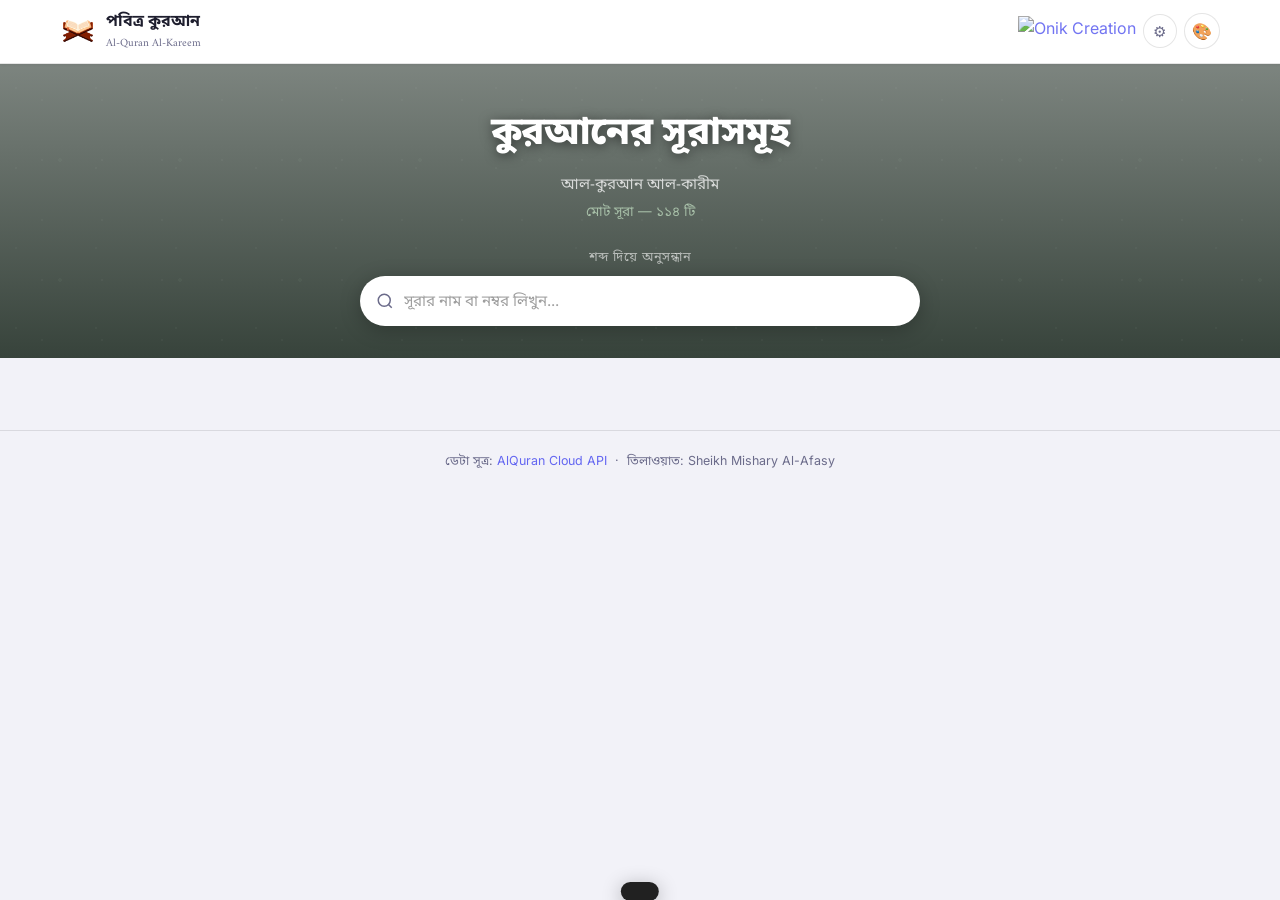
==== commit fa9ebd43: "feat: full-width hero, 1200px layout, logo, remove back button - surah-info-header moved outside <ma" ====
--- a/index.html
+++ b/index.html
@@ -1,6 +1,6 @@
 <!DOCTYPE html>
 <!-- index.html — v2.0 | পবিত্র কুরআন — Surah List Page -->
-<html lang="bn" data-theme="light">
+<html lang="bn">
 <head>
     <meta charset="UTF-8">
     <meta name="viewport" content="width=device-width, initial-scale=1.0">
@@ -33,13 +33,74 @@
                 </div>
             </div>
             <div class="header-controls">
-                <button id="lang-toggle" class="btn-icon-text" aria-label="ভাষা পরিবর্তন">EN</button>
-                <button id="theme-toggle" class="btn-icon" aria-label="থিম পরিবর্তন">
-                    <span class="theme-icon">🌙</span>
-                </button>
+                <a href="https://onikcreation.com/" target="_blank" rel="noopener noreferrer"
+                   class="header-logo-link" aria-label="Onik Creation" title="Onik Creation">
+                    <img src="images/HeaderLogo.png" alt="Onik Creation" class="header-logo">
+                </a>
+                <button type="button" class="settings-btn" id="settings-btn"
+                        aria-label="সেটিংস" title="সেটিংস">⚙</button>
+
+                <!-- Theme toggle + panel -->
+                <div class="theme-panel-wrap" id="theme-panel-wrap">
+                    <button type="button" id="theme-toggle" class="btn-icon" aria-label="থিম পরিবর্তন" title="থিম">🎨</button>
+
+                    <div class="theme-panel" id="themePanel" role="dialog" aria-label="থিম নির্বাচন">
+                        <span class="theme-panel-title">Theme</span>
+                        <div class="theme-opts" role="group" aria-label="প্রিসেট থিম">
+                            <button type="button" class="theme-opt active" data-theme="light">
+                                <span class="theme-swatch"></span> Light
+                            </button>
+                            <button type="button" class="theme-opt" data-theme="dark">
+                                <span class="theme-swatch"></span> Dark
+                            </button>
+                            <button type="button" class="theme-opt" data-theme="glass">
+                                <span class="theme-swatch"></span> Glass
+                            </button>
+                            <button type="button" class="theme-opt" data-theme="purple">
+                                <span class="theme-swatch"></span> Purple
+                            </button>
+                            <button type="button" class="theme-opt" data-theme="cyber">
+                                <span class="theme-swatch"></span> Cyber
+                            </button>
+                        </div>
+
+                        <div class="cp-section">
+                            <span class="theme-panel-title">Custom Colors</span>
+                            <div class="cp-row">
+                                <div class="cp-item">
+                                    <input type="color" id="cpAccent" title="Primary Color">
+                                    <span>Primary</span>
+                                </div>
+                                <div class="cp-item">
+                                    <input type="color" id="cpAccent2" title="Secondary Color">
+                                    <span>Secondary</span>
+                                </div>
+                                <div class="cp-item">
+                                    <input type="color" id="cpBg" title="Background Color">
+                                    <span>Background</span>
+                                </div>
+                            </div>
+                            <button type="button" class="cp-reset" id="cpReset">&#8635; Reset Colors</button>
+                        </div>
+                    </div>
+                </div>
             </div>
         </div>
     </header>
+
+    <!-- =============================================
+         SETTINGS PANEL  (list page)
+         ============================================= -->
+    <div class="settings-panel hidden" id="settings-panel" role="dialog" aria-label="সেটিংস">
+        <div class="settings-header">সেটিংস ⚙</div>
+        <div class="settings-section">
+            <label class="settings-label">সূরার নাম ভাষা</label>
+            <div class="font-size-row">
+                <button type="button" id="lang-toggle"
+                        class="btn-icon-text" aria-label="ভাষা পরিবর্তন">EN</button>
+            </div>
+        </div>
+    </div>
 
     <!-- =============================================
          HERO SECTION  (banner + search)
--- a/css/style.css
+++ b/css/style.css
@@ -1,106 +1,184 @@
-/* ============================================================
+﻿/* ============================================================
    style.css — v2.0
    পবিত্র কুরআন — Islamic Green Design
    ============================================================ */
 
 /* ============================================================
-   1. CSS VARIABLES
+   0. SELF-HOSTED FONTS
+   ============================================================ */
+@font-face {
+    font-family: 'Noorehuda';
+    src: url('../fonts/noorehuda.woff2') format('woff2'),
+         url('../fonts/noorehuda.ttf')   format('truetype');
+    font-weight: normal;
+    font-style: normal;
+    font-display: swap;
+}
+
+/* ============================================================
+   1. CSS VARIABLES  — Theme System (5 themes)
+   Default = Dark (no data-theme attribute)
    ============================================================ */
 :root {
-    /* Tailwind Green palette (primary: green-600 = #16A34A) */
-    --g900: #14532D;
-    --g800: #166534;
-    --g700: #15803D;
-    --g500: #22C55E;
-    --g300: #86EFAC;
-    --g200: #BBF7D0;
-    --g100: #DCFCE7;
-    --g50:  #F0FDF4;
-    --g30:  #F7FFFE;
-
-    /* Page */
-    --bg-page:    #F0FDF4;
-    --bg-card:    #FFFFFF;
-    --bg-header:  #FFFFFF;
-    --bg-hero:    #052E16;
-
-    /* Text — Tailwind Gray */
-    --text-h:  #1F2937;
-    --text-b:  #374151;
-    --text-m:  #6B7280;
-    --text-sm: #9CA3AF;
-
-    /* Accent — Tailwind green-600 */
-    --accent:       #16A34A;
-    --accent-hover: #15803D;
-    --accent-light: #F0FDF4;
-    --accent-text:  #FFFFFF;
-
-    /* Tags */
-    --mekki-bg:     #DCFCE7;
-    --mekki-text:   #166534;
-    --mekki-border: #86EFAC;
-    --madani-bg:    #EFF6FF;
-    --madani-text:  #1D4ED8;
-    --madani-border:#BFDBFE;
-
-    /* Borders & shadows */
-    --border:            #DCFCE7;
-    --border-focus:      #16A34A;
-    --shadow-card:       0 1px 4px rgba(0,0,0,0.06), 0 0 0 1px rgba(22,163,74,0.06);
-    --shadow-card-hover: 0 6px 20px rgba(22,163,74,0.15), 0 2px 6px rgba(0,0,0,0.06);
-    --shadow-sm:         0 1px 3px rgba(0,0,0,0.07);
-
-    /* Skeleton */
-    --sk-base:  #DCFCE7;
-    --sk-shine: #F0FDF4;
-
-    /* Transitions */
+    /* ── Core theme tokens ── */
+    --accent:       #9B59E8;
+    --accent-dark:  #7c3aed;
+    --accent-2:     #E31E24;
+    --accent-glow:  rgba(155,89,232,0.28);
+
+    --bg:           #0a0a0f;
+    --bg-card:      #111118;
+    --bg-elevated:  #1a1a24;
+    --bg-border:    rgba(255,255,255,0.08);
+
+    --text:         #e8e8f0;
+    --text-muted:   #7878a0;
+
+    /* ── Legacy aliases — existing rules unchanged ── */
+    --bg-page:    var(--bg);
+    --bg-header:  var(--bg-elevated);
+    --bg-hero:    var(--bg-card);
+
+    --text-h:  var(--text);
+    --text-b:  var(--text);
+    --text-m:  var(--text-muted);
+    --text-sm: var(--text-muted);
+
+    --accent-hover: var(--accent-dark);
+    --accent-light: rgba(155,89,232,0.12);
+    --accent-text:  #ffffff;
+
+    --border:       var(--bg-border);
+    --border-focus: var(--accent);
+
+    --shadow-card:       0 2px 12px rgba(0,0,0,0.55);
+    --shadow-card-hover: 0 8px 28px rgba(0,0,0,0.75);
+    --shadow-sm:         0 1px 4px rgba(0,0,0,0.4);
+
+    /* ── g-palette (purple tones for dark theme) ── */
+    --g900: #1e0b3e;
+    --g800: #2d1260;
+    --g700: #3d1a80;
+    --g500: #7c3aed;
+    --g300: #c4a4f5;
+    --g200: #d9c2fc;
+    --g100: #ede5ff;
+    --g50:  #f5f0ff;
+    --g30:  #faf8ff;
+
+    /* ── Skeleton ── */
+    --sk-base:  #1a1a24;
+    --sk-shine: #252530;
+
+    /* ── Tags ── */
+    --mekki-bg:     rgba(155,89,232,0.12);
+    --mekki-text:   #c4a4f5;
+    --mekki-border: rgba(155,89,232,0.35);
+    --madani-bg:    rgba(56,189,248,0.12);
+    --madani-text:  #7dd3f8;
+    --madani-border:rgba(56,189,248,0.35);
+
+    /* ── Unchanged ── */
     --tr:      0.18s ease;
     --tr-slow: 0.3s ease;
-
-    /* Radius */
     --r-sm:   6px;
     --r-md:   10px;
     --r-lg:   14px;
     --r-full: 9999px;
-
-    /* Arabic */
     --arabic-sm: 24px;
     --arabic-md: 30px;
     --arabic-lg: 38px;
     --arabic-size: var(--arabic-md);
-}
-
-/* Dark theme */
-[data-theme="dark"] {
-    --bg-page:    #052E16;
-    --bg-card:    #14532D;
-    --bg-header:  #166534;
-    --bg-hero:    #022C16;
-    --text-h:     #F0FDF4;
-    --text-b:     #BBF7D0;
-    --text-m:     #86EFAC;
-    --text-sm:    #4ADE80;
-    --accent:     #22C55E;
-    --accent-hover:#16A34A;
-    --accent-light:#14532D;
-    --border:     #166534;
-    --g50:        #14532D;
-    --g100:       #15803D;
-    --g200:       #16A34A;
-    --g300:       #22C55E;
-    --g900:       #F0FDF4;
-    --shadow-card:       0 1px 4px rgba(0,0,0,0.5);
-    --shadow-card-hover: 0 6px 20px rgba(0,0,0,0.6);
-    --sk-base:    #166534;
-    --sk-shine:   #15803D;
-    --mekki-bg:   #052E16;
-    --mekki-text: #86EFAC;
-    --mekki-border: #22C55E;
-    --madani-bg:  #1E3A5E;
-    --madani-text:#BFDBFE;
-    --madani-border: #60A5FA;
+    --arabic-font-family: 'Amiri Quran', 'Scheherazade New', serif;
+    --trans-size: 15px;
+}
+
+/* ── Glass ── */
+html[data-theme="glass"] {
+    --accent:       #38bdf8;
+    --accent-dark:  #0ea5e9;
+    --accent-2:     #e879f9;
+    --accent-glow:  rgba(56,189,248,0.25);
+    --bg:           #0f1a3e;
+    --bg-card:      #162044;
+    --bg-elevated:  #1e2d52;
+    --bg-border:    rgba(255,255,255,0.1);
+    --text:         #e2eeff;
+    --text-muted:   #7898cc;
+    --accent-light: rgba(56,189,248,0.12);
+    --g900: #061228; --g800: #0d1e42; --g700: #162a58;
+    --g500: #38bdf8; --g300: #7dd3fb; --g200: #bae6fd;
+    --g100: #e0f2fe; --g50:  #f0f9ff; --g30:  #f8fcff;
+    --sk-base: #1e2d52; --sk-shine: #263a68;
+    --mekki-bg: rgba(56,189,248,0.12); --mekki-text: #7dd3fb; --mekki-border: rgba(56,189,248,0.3);
+    --madani-bg: rgba(232,121,249,0.12); --madani-text: #f0a8fc; --madani-border: rgba(232,121,249,0.3);
+}
+
+/* ── Light ── */
+html[data-theme="light"] {
+    --accent:       #6366f1;
+    --accent-dark:  #4f46e5;
+    --accent-2:     #ec4899;
+    --accent-glow:  rgba(99,102,241,0.2);
+    --bg:           #f2f2f8;
+    --bg-card:      #ffffff;
+    --bg-elevated:  #ffffff;
+    --bg-border:    rgba(0,0,0,0.1);
+    --text:         #1e1e2e;
+    --text-muted:   #6b6b8a;
+    --accent-light: rgba(99,102,241,0.1);
+    --shadow-card:       0 1px 4px rgba(0,0,0,0.08), 0 0 0 1px rgba(99,102,241,0.08);
+    --shadow-card-hover: 0 6px 20px rgba(99,102,241,0.18);
+    --shadow-sm:         0 1px 3px rgba(0,0,0,0.07);
+    --g900: #1e1b4b; --g800: #3730a3; --g700: #4338ca;
+    --g500: #6366f1; --g300: #a5b4fc; --g200: #c7d2fe;
+    --g100: #e0e7ff; --g50:  #eef2ff; --g30:  #f5f7ff;
+    --sk-base: #e0e0ee; --sk-shine: #f0f0f8;
+    --mekki-bg: rgba(99,102,241,0.08); --mekki-text: #4338ca; --mekki-border: rgba(99,102,241,0.25);
+    --madani-bg: rgba(236,72,153,0.08); --madani-text: #be185d; --madani-border: rgba(236,72,153,0.25);
+}
+
+/* ── Purple ── */
+html[data-theme="purple"] {
+    --accent:       #d946ef;
+    --accent-dark:  #c026d3;
+    --accent-2:     #f43f5e;
+    --accent-glow:  rgba(217,70,239,0.28);
+    --bg:           #0d0520;
+    --bg-card:      #150a2e;
+    --bg-elevated:  #1e1040;
+    --bg-border:    rgba(255,255,255,0.08);
+    --text:         #f0e8ff;
+    --text-muted:   #9878b8;
+    --accent-light: rgba(217,70,239,0.12);
+    --g900: #0a0318; --g800: #150a2e; --g700: #1e1040;
+    --g500: #c026d3; --g300: #e879f9; --g200: #f0abfc;
+    --g100: #fae8ff; --g50:  #fdf4ff; --g30:  #fefaff;
+    --sk-base: #1e1040; --sk-shine: #281450;
+    --mekki-bg: rgba(217,70,239,0.12); --mekki-text: #e879f9; --mekki-border: rgba(217,70,239,0.3);
+    --madani-bg: rgba(244,63,94,0.12); --madani-text: #fb7185; --madani-border: rgba(244,63,94,0.3);
+}
+
+/* ── Cyber ── */
+html[data-theme="cyber"] {
+    --accent:       #00ff9f;
+    --accent-dark:  #00cc7e;
+    --accent-2:     #ff3e6c;
+    --accent-glow:  rgba(0,255,159,0.25);
+    --bg:           #050508;
+    --bg-card:      #0d0d14;
+    --bg-elevated:  #151520;
+    --bg-border:    rgba(0,255,159,0.1);
+    --text:         #e0ffe8;
+    --text-muted:   #60a880;
+    --accent-light: rgba(0,255,159,0.1);
+    --accent-text:  #000000;
+    --g900: #001a0d; --g800: #003318; --g700: #004d24;
+    --g500: #00cc7e; --g300: #00ff9f; --g200: #80ffcf;
+    --g100: #ccffe8; --g50:  #e6fff3; --g30:  #f0fff8;
+    --sk-base: #151520; --sk-shine: #1e1e30;
+    --mekki-bg: rgba(0,255,159,0.1); --mekki-text: #00cc7e; --mekki-border: rgba(0,255,159,0.25);
+    --madani-bg: rgba(255,62,108,0.1); --madani-text: #ff6b8a; --madani-border: rgba(255,62,108,0.25);
 }
 
 /* ============================================================
@@ -552,7 +630,7 @@
     flex-shrink: 0;
 }
 .surah-arabic-name {
-    font-family: 'Amiri', serif;
+    font-family: var(--arabic-font-family);
     font-size: 1.3rem;
     color: var(--text-h);
     direction: rtl;
@@ -644,46 +722,128 @@
     display: flex; align-items: center; gap: 0.4rem; flex-shrink: 0;
 }
 
-/* Font controls (in header) */
-.font-controls {
-    display: flex;
+/* Font size control (in settings panel) */
+.font-size-row {
+    display: flex; align-items: center; gap: 0.5rem; margin-top: 0.25rem;
+}
+.fs-btn {
+    padding: 0.35rem 0.75rem;
+    font-size: 0.8rem; font-weight: 700;
+    color: var(--text-m);
     border: 1.5px solid var(--border);
     border-radius: var(--r-full);
-    overflow: hidden;
     background: var(--bg-card);
-    transition: border-color var(--tr-slow), background var(--tr-slow);
-}
-.font-btn {
-    padding: 0.38rem 0.65rem;
-    font-size: 0.75rem; font-weight: 700;
-    color: var(--text-m);
-    transition: background var(--tr), color var(--tr);
-}
-.font-btn:hover  { background: var(--accent-light); color: var(--accent); }
-.font-btn:disabled { opacity: 0.35; cursor: not-allowed; }
-
-/* Two-column page layout */
+    transition: background var(--tr), color var(--tr), border-color var(--tr-slow);
+    cursor: pointer;
+}
+.fs-btn:hover    { background: var(--accent-light); color: var(--accent); border-color: var(--accent); }
+.fs-btn:disabled { opacity: 0.35; cursor: not-allowed; }
+.fs-display {
+    min-width: 3.2rem; text-align: center;
+    font-size: 0.85rem; font-weight: 600;
+    color: var(--accent);
+    background: var(--accent-light);
+    border-radius: var(--r-full);
+    padding: 0.2rem 0.6rem;
+}
+
+/* Full-width page layout (no sidebar) */
 .surah-page { display: flex; flex-direction: column; min-height: 100vh; }
 
-.page-layout {
+/* Main reading area — full width, centered */
+.surah-main {
+    max-width: 1200px;
+    margin: 0 auto;
+    width: 100%;
+    padding: 1.25rem 1.25rem 2.5rem;
+}
+
+/* ============================================================
+   SURAH NAV BAR  (secondary sticky bar below header)
+   ============================================================ */
+.surah-nav-bar {
+    background: var(--bg-card);
+    border-bottom: 1px solid var(--border);
+    position: sticky;
+    top: 57px;
+    z-index: 90;
+    box-shadow: var(--shadow-sm);
+    transition: background var(--tr-slow), border-color var(--tr-slow);
+}
+.snb-inner {
+    max-width: 1200px;
+    margin: 0 auto;
+    padding: 0.5rem 1.25rem;
     display: flex;
+    align-items: flex-end;
+    justify-content: space-between;
+    gap: 1rem;
+}
+.snb-selects {
+    display: flex;
+    align-items: flex-end;
+    gap: 0.5rem;
     flex: 1;
-    overflow: hidden;
-    height: calc(100vh - 57px);
-}
-
-/* SIDEBAR */
-.sidebar {
-    width: 255px;
-    min-width: 255px;
-    border-right: 1.5px solid var(--border);
+    min-width: 0;
+}
+.snb-select-group {
     display: flex;
     flex-direction: column;
-    background: var(--bg-card);
+    gap: 0.18rem;
+    min-width: 0;
+    flex: 1;
+}
+.snb-label {
+    font-size: 0.6rem;
+    font-weight: 700;
+    color: var(--text-sm);
+    letter-spacing: 0.06em;
+    text-transform: uppercase;
+    font-family: 'Noto Sans Bengali', sans-serif;
+}
+.snb-select {
+    height: 34px;
+    padding: 0 0.45rem;
+    border: 1.5px solid var(--border);
+    border-radius: var(--r-md);
+    background: var(--bg-page);
+    color: var(--text-h);
+    font-size: 0.78rem;
+    font-family: 'Noto Sans Bengali', sans-serif;
+    outline: none;
+    cursor: pointer;
+    width: 100%;
+    appearance: auto;
+    transition: border-color var(--tr), background var(--tr-slow), color var(--tr-slow);
+}
+.snb-select:focus { border-color: var(--accent); }
+.snb-tabs {
+    display: flex;
+    gap: 0.2rem;
+    background: var(--bg-page);
+    border: 1px solid var(--border);
+    border-radius: var(--r-md);
+    padding: 0.2rem;
+    flex-shrink: 0;
     transition: background var(--tr-slow), border-color var(--tr-slow);
-    overflow: hidden;
-    flex-shrink: 0;
-}
+}
+.snb-tab {
+    padding: 0.35rem 0.8rem;
+    border-radius: calc(var(--r-md) - 2px);
+    font-size: 0.8rem;
+    font-weight: 600;
+    color: var(--text-m);
+    font-family: 'Noto Sans Bengali', sans-serif;
+    background: none;
+    border: none;
+    cursor: pointer;
+    white-space: nowrap;
+    transition: background var(--tr), color var(--tr);
+}
+.snb-tab.active { background: var(--accent); color: #fff; }
+.snb-tab:hover:not(.active) { background: var(--g50); color: var(--accent); }
+
+/* Legacy: keep .sidebar styles for code that may reference them */
 .sidebar-inner { display: flex; flex-direction: column; height: 100%; }
 
 .sidebar-tabs {
@@ -738,9 +898,7 @@
     border-left: 3px solid var(--accent);
     padding-left: calc(0.6rem - 3px);
 }
-.sbl-item.active .sbl-name { color: var(--g800); font-weight: 700; }
-[data-theme="dark"] .sbl-item.active { background: var(--g50); }
-[data-theme="dark"] .sbl-item.active .sbl-name { color: var(--g300); }
+.sbl-item.active .sbl-name { color: var(--accent); font-weight: 700; }
 .sbl-num {
     font-size: 0.68rem; color: var(--text-sm);
     min-width: 18px; text-align: right; flex-shrink: 0;
@@ -791,12 +949,7 @@
 }
 .sidebar-overlay.show { display: block; }
 
-/* Main reading area */
-.surah-main {
-    flex: 1; overflow-y: auto;
-    padding: 1.1rem 1.25rem 2.5rem;
-    min-width: 0;
-}
+/* .surah-main defined above in new layout section */
 
 /* ============================================================
    13. BOOKMARK BANNER
@@ -805,17 +958,17 @@
 .bookmark-inner {
     display: flex; align-items: center; gap: 0.65rem;
     padding: 0.65rem 0.875rem;
-    background: #FFFDE7;
-    border: 1px solid #FDD835;
+    background: #1A1500;
+    border: 1px solid #5D4037;
     border-radius: var(--r-md);
-    color: #5D4037;
+    color: #FDD835;
     font-size: 0.85rem; font-weight: 500;
     transition: background var(--tr-slow);
 }
-[data-theme="dark"] .bookmark-inner {
-    background: #1A1500;
-    border-color: #5D4037;
-    color: #FDD835;
+html[data-theme="light"] .bookmark-inner {
+    background: #FFFDE7;
+    border-color: #FDD835;
+    color: #5D4037;
 }
 .bookmark-icon { flex-shrink: 0; }
 .bookmark-text { flex: 1; font-family: 'Noto Sans Bengali', sans-serif; }
@@ -849,43 +1002,76 @@
    14. SURAH DETAIL — Info header, bismillah, ayah cards
    ============================================================ */
 
-/* Surah info header */
+/* Surah info header — full-width hero (same structure as index hero section) */
 .surah-info-header {
-    background: linear-gradient(135deg, var(--g800) 0%, var(--g900) 100%);
+    background-image:
+        linear-gradient(to bottom, rgba(5,10,20,0.62) 0%, rgba(5,10,20,0.88) 100%),
+        url('https://plus.unsplash.com/premium_photo-1676208746513-59d3b93d4aad?auto=format&fit=crop&w=1920&q=85');
+    background-color: var(--bg-card);
+    background-size: cover;
+    background-position: center 40%;
     color: #fff;
-    border-radius: var(--r-lg);
-    padding: 1rem 1.25rem 0.875rem;
-    margin-bottom: 0.875rem;
-    transition: background var(--tr-slow);
-}
-.sih-skeleton { display: flex; flex-direction: column; gap: 6px; }
+    padding: 2.5rem 0 2rem;
+    text-align: center;
+    position: relative;
+    overflow: hidden;
+}
+.surah-info-header::before {
+    content: '';
+    position: absolute;
+    inset: 0;
+    background-image:
+        radial-gradient(circle at 20% 30%, rgba(255,255,255,0.03) 1px, transparent 1px),
+        radial-gradient(circle at 75% 65%, rgba(255,255,255,0.03) 1px, transparent 1px);
+    background-size: 80px 80px, 60px 60px;
+    pointer-events: none;
+}
+.sih-skeleton {
+    display: flex; flex-direction: column; gap: 6px;
+    max-width: 1200px; margin: 0 auto; padding: 0 1.25rem;
+}
+.sih-sk-title { height: 20px; width: 55%; border-radius: 5px; margin: 0 auto; }
+.sih-sk-sub   { height: 13px; width: 32%; border-radius: 4px; margin: 0 auto; }
 .sih-inner {
-    display: flex; align-items: flex-start;
-    justify-content: space-between; gap: 1rem;
-}
-.sih-left { flex: 1; min-width: 0; }
+    position: relative;
+    display: flex; flex-direction: column; align-items: center; text-align: center; gap: 0.5rem;
+    max-width: 1200px; margin: 0 auto; padding: 0 1.25rem;
+}
+.sih-left { min-width: 0; }
+.sih-arabic-name {
+    font-family: var(--arabic-font-family);
+    font-size: clamp(1.8rem, 6vw, 2.8rem);
+    direction: rtl;
+    color: #fff;
+    text-shadow: 0 2px 12px rgba(0,0,0,0.6);
+    line-height: 1.7;
+    margin-bottom: 0.1rem;
+}
 .sih-title {
     font-family: 'Noto Sans Bengali', sans-serif;
-    font-size: 1.1rem; font-weight: 700;
-    margin-bottom: 0.2rem;
-    display: flex; align-items: baseline; gap: 0.45rem; flex-wrap: wrap;
-}
-.sih-arabic-inline {
-    font-family: 'Amiri', serif;
-    font-size: 1rem; direction: rtl; font-weight: 400; opacity: 0.9;
+    font-size: 1.05rem; font-weight: 700;
+    color: rgba(255,255,255,0.92);
+    text-shadow: 0 1px 6px rgba(0,0,0,0.5);
 }
 .sih-meaning {
-    font-size: 0.8rem; opacity: 0.78;
-    font-family: 'Noto Sans Bengali', sans-serif;
-    margin-bottom: 0.45rem;
-}
-.sih-tags { display: flex; align-items: center; gap: 0.4rem; flex-wrap: wrap; }
+    font-size: 0.82rem;
+    color: rgba(255,255,255,0.68);
+    font-family: 'Noto Sans Bengali', sans-serif;
+}
+.sih-tags { display: flex; align-items: center; justify-content: center; gap: 0.4rem; flex-wrap: wrap; margin-top: 0.25rem; }
 .sih-tag {
-    font-size: 0.7rem; padding: 0.15rem 0.55rem;
+    font-size: 0.7rem; padding: 0.18rem 0.6rem;
     border-radius: var(--r-full);
-    background: rgba(255,255,255,0.18);
-    color: rgba(255,255,255,0.92);
-    font-family: 'Noto Sans Bengali', sans-serif;
+    background: rgba(255,255,255,0.15);
+    border: 1px solid rgba(255,255,255,0.2);
+    color: rgba(255,255,255,0.9);
+    font-family: 'Noto Sans Bengali', sans-serif;
+    -webkit-backdrop-filter: blur(4px);
+    backdrop-filter: blur(4px);
+}
+.sih-audio-row {
+    display: flex; flex-direction: column; align-items: center;
+    gap: 0.35rem; margin-top: 0.75rem;
 }
 
 /* Bismillah block */
@@ -899,63 +1085,74 @@
     transition: background var(--tr-slow), border-color var(--tr-slow);
 }
 .bismillah-arabic {
-    font-family: 'Amiri', serif;
-    font-size: 1.85rem; color: var(--g800);
+    font-family: var(--arabic-font-family);
+    font-size: 1.85rem; color: var(--accent);
     direction: rtl; line-height: 2;
     transition: color var(--tr-slow);
 }
-[data-theme="dark"] .bismillah-arabic { color: var(--g300); }
 .bismillah-bn {
     font-size: 0.85rem; color: var(--text-m);
     font-family: 'Noto Sans Bengali', sans-serif;
     margin-top: 0.2rem;
 }
 
-/* ---- Ayah card ---- */
+/* ---- Ayah card (Modern Card Style) ---- */
 .ayah-card {
     background: var(--bg-card);
     border: 1px solid var(--border);
-    border-radius: var(--r-md);
-    padding: 1rem 1.1rem 0.875rem;
-    margin-bottom: 0.65rem;
+    border-radius: var(--r-lg);
+    padding: 1.1rem 1.25rem 1rem;
+    margin-bottom: 0.875rem;
     transition: background var(--tr-slow), border-color var(--tr), box-shadow var(--tr);
-    scroll-margin-top: 72px;
-}
-.ayah-card:hover  { box-shadow: var(--shadow-sm); }
+    scroll-margin-top: 120px;
+    box-shadow: var(--shadow-card);
+}
+.ayah-card:hover  { box-shadow: var(--shadow-card-hover); }
 .ayah-card.playing {
     border-color: var(--accent);
-    box-shadow: 0 0 0 2px rgba(22,163,74,0.15);
-}
-
-/* Ayah top: number circle + Arabic */
-.ayah-top {
-    display: flex; align-items: flex-start;
-    gap: 0.65rem; margin-bottom: 0.65rem;
-}
-.ayah-num-circle {
-    width: 31px; height: 31px;
-    border-radius: 50%;
-    background: var(--g50); border: 1.5px solid var(--g200);
-    color: var(--g800);
-    font-size: 0.72rem; font-weight: 700;
+    box-shadow: 0 0 0 2px var(--accent-glow);
+}
+
+/* Card header: ayah number badge at top-left */
+.ayah-card-header {
+    display: flex;
+    align-items: center;
+    justify-content: space-between;
+    margin-bottom: 0.875rem;
+}
+.ayah-num-badge {
+    min-width: 32px; height: 28px;
+    padding: 0 8px;
+    border-radius: var(--r-md);
+    background: var(--accent);
+    color: #fff;
+    font-size: 0.78rem; font-weight: 700;
     display: flex; align-items: center; justify-content: center;
+    font-family: 'Noto Sans Bengali', sans-serif;
     flex-shrink: 0;
-    font-family: 'Noto Sans Bengali', sans-serif;
+    box-shadow: 0 2px 8px var(--accent-glow);
+}
+
+/* Arabic text: full width, centered */
+.ayah-arabic {
+    font-family: var(--arabic-font-family);
+    font-size: var(--arabic-size);
+    line-height: 2.2;
+    direction: rtl;
+    text-align: center;
+    color: var(--text-h);
+    word-spacing: 0.1em;
+    padding: 0.25rem 0 0.5rem;
+    transition: font-size var(--tr), color var(--tr-slow);
+}
+
+/* Divider between Arabic/transliteration and translation */
+.ayah-divider {
+    height: 1px;
+    background: var(--border);
+    margin: 0.75rem 0;
     transition: background var(--tr-slow);
 }
-[data-theme="dark"] .ayah-num-circle {
-    background: var(--g100); color: #F0FDF4; border-color: var(--g200);
-}
-
-.ayah-arabic {
-    font-family: 'Amiri', 'Scheherazade New', serif;
-    font-size: var(--arabic-size);
-    line-height: 2.1; direction: rtl; text-align: right;
-    color: var(--text-h); flex: 1; word-spacing: 0.08em;
-    transition: font-size var(--tr), color var(--tr-slow);
-}
-.arabic-font-sm .ayah-arabic { --arabic-size: var(--arabic-sm); }
-.arabic-font-lg .ayah-arabic { --arabic-size: var(--arabic-lg); }
 
 /* Bengali translation text */
 .ayah-bn-text {
@@ -969,16 +1166,18 @@
     transition: color var(--tr-slow), border-color var(--tr-slow);
 }
 .ayah-ref {
-    font-size: 0.8em; color: var(--g700); font-weight: 600;
-    margin-left: 0.25em; white-space: nowrap;
-    font-family: 'Noto Sans Bengali', sans-serif;
-}
-[data-theme="dark"] .ayah-ref { color: var(--g300); }
+    display: block;
+    font-size: 0.75em; color: var(--text-muted); font-weight: 500;
+    margin-top: 0.3em;
+    font-family: 'Noto Sans Bengali', sans-serif;
+}
 
 /* Action bar */
 .ayah-action-bar {
     display: flex; align-items: center;
+    justify-content: center;
     gap: 0.3rem; flex-wrap: wrap;
+    margin-top: 0.1rem;
 }
 .ayah-action-btn {
     display: inline-flex; align-items: center; gap: 0.25rem;
@@ -1034,28 +1233,30 @@
 .tafsir-panel {
     margin-top: 0.6rem;
     padding: 0.8rem 0.9rem;
+    background: #1A1500;
+    border: 1px solid #4A3500;
+    border-radius: var(--r-md);
+    border-left: 3px solid #B8860B;
+    transition: background var(--tr-slow), border-color var(--tr-slow);
+}
+html[data-theme="light"] .tafsir-panel {
     background: #FFFDE7;
-    border: 1px solid #EDD57A;
-    border-radius: var(--r-md);
-    border-left: 3px solid #D4A017;
-    transition: background var(--tr-slow), border-color var(--tr-slow);
-}
-[data-theme="dark"] .tafsir-panel {
-    background: #1A1500;
-    border-color: #4A3500;
-    border-left-color: #B8860B;
+    border-color: #EDD57A;
+    border-left-color: #D4A017;
 }
 .tafsir-heading {
     font-size: 0.8rem; font-weight: 700;
-    color: #8B6914;
+    color: #D4A017;
     font-family: 'Noto Sans Bengali', sans-serif;
     margin-bottom: 0.3rem;
-}
-[data-theme="dark"] .tafsir-heading { color: #D4A017; }
+    text-align: center;
+}
+html[data-theme="light"] .tafsir-heading { color: #8B6914; }
 .tafsir-text {
     font-family: 'Noto Sans Bengali', 'Inter', sans-serif;
-    font-size: 0.875rem; line-height: 1.85;
+    font-size: var(--trans-size); line-height: 1.85;
     color: var(--text-b); font-style: italic;
+    text-align: center;
 }
 
 /* Bottom prev/next nav */
@@ -1145,37 +1346,29 @@
    18. RESPONSIVE
    ============================================================ */
 
-/* Desktop: hide hamburger */
-@media (min-width: 769px) {
-    #sidebar-toggle { display: none; }
-    .sidebar-overlay { display: none !important; }
-}
-
-/* Mobile: sidebar slides in */
+/* Tablet: compact nav bar */
 @media (max-width: 768px) {
-    .page-layout { height: auto; overflow: visible; }
-    .surah-main  { overflow-y: visible; padding: 0.875rem 1rem 2.5rem; }
-
-    .sidebar {
-        position: fixed;
-        left: -260px;
-        top: 57px;
-        height: calc(100vh - 57px);
-        z-index: 200;
-        transition: left var(--tr-slow), background var(--tr-slow);
-        box-shadow: 4px 0 24px rgba(0,0,0,0.18);
+    .surah-main { padding: 0.875rem 1rem 2.5rem; }
+    .snb-inner  { padding: 0.45rem 1rem; gap: 0.6rem; }
+    .snb-select { font-size: 0.74rem; height: 30px; }
+    .snb-tab    { font-size: 0.75rem; padding: 0.3rem 0.6rem; }
+}
+
+/* Mobile: stack selects above tabs */
+@media (max-width: 540px) {
+    .snb-inner {
+        flex-direction: column;
+        align-items: stretch;
+        gap: 0.4rem;
+        padding: 0.4rem 0.875rem;
     }
-    .sidebar.open { left: 0; }
-
-    .sidebar-overlay {
-        position: fixed; inset: 0;
-        background: rgba(0,0,0,0.52);
-        z-index: 199;
-        opacity: 0; pointer-events: none;
-        transition: opacity var(--tr-slow);
-        display: block;
+    .snb-selects {
+        gap: 0.35rem;
     }
-    .sidebar-overlay.show { opacity: 1; pointer-events: auto; }
+    .snb-tabs {
+        align-self: center;
+    }
+    .ayah-card { padding: 1rem 1rem 0.875rem; }
 }
 
 @media (max-width: 480px) {
@@ -1185,8 +1378,6 @@
     .hero-title      { font-size: 1.5rem; }
     .main-content    { padding-left: 1rem; padding-right: 1rem; }
     .tab-btn         { padding: 0.8rem 1rem; font-size: 0.875rem; }
-    .ayah-card       { padding: 0.875rem 0.875rem 0.75rem; }
-    .font-controls   { display: none; }
 }
 
 /* ============================================================
@@ -1207,3 +1398,722 @@
     .arabic-text { font-size: 24pt; }
     body { color: black; background: white; }
 }
+
+/* ============================================================
+   21. SIDEBAR SEARCH & GOTO
+   ============================================================ */
+.sidebar-search-wrap {
+    position: relative;
+    padding: 0.45rem 0.5rem;
+    border-bottom: 1px solid var(--border);
+    flex-shrink: 0;
+    background: var(--bg-header);
+    transition: background var(--tr-slow), border-color var(--tr-slow);
+}
+.sidebar-search-icon {
+    position: absolute;
+    left: 0.85rem; top: 50%;
+    transform: translateY(-50%);
+    width: 12px; height: 12px;
+    color: var(--text-sm);
+    pointer-events: none;
+}
+.sidebar-search-input {
+    width: 100%;
+    height: 30px;
+    padding: 0 0.45rem 0 1.65rem;
+    border: 1.5px solid var(--border);
+    border-radius: var(--r-full);
+    background: var(--bg-page);
+    color: var(--text-h);
+    font-size: 0.77rem;
+    font-family: 'Noto Sans Bengali', sans-serif;
+    outline: none;
+    transition: border-color var(--tr), background var(--tr-slow);
+}
+.sidebar-search-input:focus { border-color: var(--accent); }
+.sidebar-search-input::placeholder { color: var(--text-sm); }
+
+/* Para list items */
+.para-item {
+    display: flex; align-items: center; gap: 0.45rem;
+    padding: 0.45rem 0.6rem;
+    border-bottom: 1px solid var(--border);
+    text-decoration: none; color: inherit;
+    font-family: 'Noto Sans Bengali', sans-serif;
+    cursor: pointer;
+    transition: background var(--tr), color var(--tr);
+}
+.para-item:hover { background: var(--g50); color: var(--accent); text-decoration: none; }
+.para-num {
+    width: 20px; height: 20px;
+    border-radius: 50%;
+    background: var(--accent);
+    color: #fff;
+    font-size: 0.62rem; font-weight: 700;
+    display: flex; align-items: center; justify-content: center;
+    flex-shrink: 0;
+    font-family: 'Noto Sans Bengali', sans-serif;
+}
+.para-name { font-size: 0.79rem; color: var(--text-b); }
+
+/* Goto input at sidebar bottom */
+.sidebar-goto {
+    flex-shrink: 0;
+    padding: 0.45rem 0.5rem;
+    border-top: 1px solid var(--border);
+    background: var(--bg-header);
+    transition: background var(--tr-slow), border-color var(--tr-slow);
+}
+.goto-label {
+    font-size: 0.65rem; font-weight: 700;
+    color: var(--text-sm); letter-spacing: 0.04em;
+    font-family: 'Noto Sans Bengali', sans-serif;
+    margin-bottom: 0.3rem;
+}
+.goto-inputs {
+    display: flex; align-items: center; gap: 0.25rem;
+}
+.goto-inputs input {
+    flex: 1;
+    height: 28px;
+    padding: 0 0.4rem;
+    border: 1.5px solid var(--border);
+    border-radius: var(--r-sm);
+    background: var(--bg-page);
+    color: var(--text-h);
+    font-size: 0.77rem;
+    font-family: 'Noto Sans Bengali', sans-serif;
+    outline: none;
+    min-width: 0;
+    transition: border-color var(--tr), background var(--tr-slow);
+}
+.goto-inputs input:focus { border-color: var(--accent); }
+.goto-inputs span {
+    font-weight: 700; color: var(--text-m); font-size: 0.8rem;
+    flex-shrink: 0;
+}
+.goto-inputs button {
+    height: 28px; padding: 0 0.6rem;
+    border-radius: var(--r-sm);
+    background: var(--accent); color: #fff;
+    border: none; font-size: 0.8rem; font-weight: 700;
+    cursor: pointer; flex-shrink: 0;
+    transition: opacity var(--tr);
+}
+.goto-inputs button:hover { opacity: 0.85; }
+
+/* ============================================================
+   22. MAIN CONTENT TABS (অনুবাদ | তিলাওয়াত)
+   ============================================================ */
+.main-tabs {
+    display: flex; gap: 0.2rem;
+    padding: 0.2rem;
+    background: var(--bg-card);
+    border: 1px solid var(--border);
+    border-radius: var(--r-md);
+    margin-bottom: 0.875rem;
+    transition: background var(--tr-slow), border-color var(--tr-slow);
+}
+.main-tab {
+    flex: 1;
+    padding: 0.42rem 0.75rem;
+    border-radius: calc(var(--r-md) - 2px);
+    font-size: 0.82rem; font-weight: 600;
+    color: var(--text-m);
+    font-family: 'Noto Sans Bengali', sans-serif;
+    background: none; border: none; cursor: pointer;
+    transition: background var(--tr), color var(--tr);
+}
+.main-tab.active { background: var(--accent); color: #fff; }
+.main-tab:hover:not(.active) { background: var(--g50); color: var(--accent); }
+
+/* ============================================================
+   23. SETTINGS BUTTON & PANEL
+   ============================================================ */
+.settings-btn {
+    width: 34px; height: 34px;
+    border-radius: var(--r-full);
+    border: 1.5px solid var(--border);
+    background: var(--bg-card);
+    color: var(--text-m);
+    display: flex; align-items: center; justify-content: center;
+    font-size: 0.95rem; cursor: pointer; flex-shrink: 0;
+    transition: background var(--tr), border-color var(--tr), color var(--tr), transform 0.3s;
+}
+.settings-btn:hover  { background: var(--g50); border-color: var(--accent); color: var(--accent); }
+.settings-btn.active { background: var(--g50); border-color: var(--accent); color: var(--accent); transform: rotate(45deg); }
+
+.settings-panel {
+    position: fixed;
+    top: 60px; right: 0.75rem;
+    width: 272px;
+    background: var(--bg-card);
+    border: 1px solid var(--border);
+    border-radius: var(--r-lg);
+    box-shadow: 0 8px 32px rgba(0,0,0,0.18);
+    z-index: 350;
+    padding: 0.875rem;
+    transition: background var(--tr-slow), border-color var(--tr-slow);
+}
+.settings-header {
+    font-size: 0.875rem; font-weight: 700;
+    color: var(--text-h);
+    font-family: 'Noto Sans Bengali', sans-serif;
+    margin-bottom: 0.75rem;
+    padding-bottom: 0.5rem;
+    border-bottom: 1px solid var(--border);
+    transition: color var(--tr-slow), border-color var(--tr-slow);
+}
+.settings-section { margin-bottom: 0.6rem; }
+.settings-label {
+    display: block;
+    font-size: 0.75rem; font-weight: 600;
+    color: var(--text-m);
+    font-family: 'Noto Sans Bengali', sans-serif;
+    margin-bottom: 0.25rem;
+}
+.settings-select {
+    width: 100%; height: 32px;
+    padding: 0 0.6rem;
+    border: 1.5px solid var(--border);
+    border-radius: var(--r-md);
+    background: var(--bg-page);
+    color: var(--text-h);
+    font-size: 0.8rem;
+    font-family: 'Noto Sans Bengali', sans-serif;
+    outline: none; cursor: pointer;
+    transition: border-color var(--tr), background var(--tr-slow), color var(--tr-slow);
+}
+.settings-select:focus { border-color: var(--accent); }
+
+/* Toggle switch row */
+.toggle-row {
+    display: flex; align-items: center;
+    justify-content: space-between;
+    padding: 0.25rem 0;
+}
+.toggle-label {
+    font-size: 0.8rem; color: var(--text-b);
+    font-family: 'Noto Sans Bengali', sans-serif;
+    transition: color var(--tr-slow);
+}
+.toggle-label.disabled { color: var(--text-sm); }
+.toggle-badge {
+    font-size: 0.58rem; padding: 0.08rem 0.35rem;
+    border-radius: var(--r-full);
+    background: var(--g100); color: var(--g700);
+    margin-left: 0.25rem;
+    font-family: 'Noto Sans Bengali', sans-serif;
+    vertical-align: middle;
+}
+.toggle-switch {
+    position: relative; width: 36px; height: 20px; flex-shrink: 0;
+}
+.toggle-switch input { opacity: 0; width: 0; height: 0; position: absolute; }
+.toggle-track {
+    position: absolute; inset: 0;
+    background: var(--border);
+    border-radius: var(--r-full); cursor: pointer;
+    transition: background var(--tr);
+}
+.toggle-switch input:checked + .toggle-track { background: var(--accent); }
+.toggle-track::after {
+    content: '';
+    position: absolute; left: 3px; top: 3px;
+    width: 14px; height: 14px;
+    border-radius: 50%; background: #fff;
+    transition: transform var(--tr);
+}
+.toggle-switch input:checked + .toggle-track::after { transform: translateX(16px); }
+.toggle-switch input:disabled + .toggle-track { opacity: 0.38; cursor: not-allowed; }
+
+/* ============================================================
+   24. FULL SURAH AUDIO BUTTON (inside sih-right)
+   ============================================================ */
+.sih-right {
+    display: flex; flex-direction: column;
+    align-items: center; gap: 0.35rem;
+}
+.full-audio-btn {
+    display: inline-flex; align-items: center; gap: 0.3rem;
+    padding: 0.38rem 0.875rem;
+    border-radius: var(--r-full);
+    background: rgba(255,255,255,0.18);
+    color: #fff;
+    border: 1px solid rgba(255,255,255,0.32);
+    font-size: 0.77rem; font-weight: 600;
+    font-family: 'Noto Sans Bengali', sans-serif;
+    cursor: pointer; white-space: nowrap;
+    transition: background var(--tr);
+}
+.full-audio-btn:hover   { background: rgba(255,255,255,0.28); }
+.full-audio-btn.playing { background: rgba(255,255,255,0.32); border-color: rgba(255,255,255,0.6); }
+.full-audio-progress {
+    font-size: 0.67rem; color: rgba(255,255,255,0.68);
+    font-family: 'Noto Sans Bengali', sans-serif; text-align: right;
+}
+
+/* ============================================================
+   25. BENGALI TRANSLITERATION LAYER
+   ============================================================ */
+.ayah-transliteration {
+    display: none; /* Hidden by default; shown when .show-transliteration is on #ayah-list */
+    font-family: 'Noto Sans Bengali', sans-serif;
+    font-size: 0.86rem; color: var(--text-m);
+    font-style: italic; line-height: 1.75;
+    text-align: center;
+    padding: 0.3rem 0 0.35rem;
+    border-bottom: 1px dashed var(--border);
+    margin-bottom: 0.35rem;
+    transition: color var(--tr-slow), border-color var(--tr-slow);
+}
+#ayah-list.show-transliteration .ayah-transliteration { display: block; }
+
+/* ============================================================
+   26. তিলাওয়াত PANEL (Mushaf continuous Arabic)
+   ============================================================ */
+.tilawat-container {
+    background: var(--g50);
+    border: 1px solid var(--g200);
+    border-radius: var(--r-lg);
+    padding: 1.5rem 1.25rem 1.75rem;
+    margin-bottom: 0.875rem;
+    transition: background var(--tr-slow), border-color var(--tr-slow);
+}
+.tilawat-heading {
+    font-size: 0.78rem; font-weight: 700;
+    color: var(--accent);
+    font-family: 'Noto Sans Bengali', sans-serif;
+    text-align: center;
+    margin-bottom: 1.25rem;
+    letter-spacing: 0.04em;
+}
+.tilawat-arabic {
+    font-family: var(--arabic-font-family);
+    font-size: 1.7rem;
+    line-height: 3.2;
+    direction: rtl;
+    text-align: justify;
+    color: var(--text-h);
+    word-spacing: 0.12em;
+    transition: color var(--tr-slow), font-size var(--tr);
+}
+.ayah-end-mark {
+    display: inline;
+    color: var(--accent);
+    font-size: 1rem;
+    font-family: var(--arabic-font-family);
+    font-style: normal;
+    margin: 0 0.2em;
+    opacity: 0.85;
+}
+
+/* ============================================================
+   27. SIDEBAR INNER FLEX LAYOUT FIX (with goto)
+   ============================================================ */
+.sidebar-inner {
+    display: flex; flex-direction: column; height: 100%;
+}
+
+@media (max-width: 480px) {
+    .settings-panel { right: 0.5rem; width: calc(100vw - 1rem); }
+    .main-tab { font-size: 0.76rem; padding: 0.38rem 0.5rem; }
+    .tilawat-arabic { font-size: 1.4rem; line-height: 2.9; }
+}
+
+/* ============================================================
+   28. SIDEBAR DROPDOWNS (replaces tabs/list/strip)
+   ============================================================ */
+.sb-nav {
+    display: flex; flex-direction: column;
+    gap: 0.75rem; padding: 0.875rem 0.75rem;
+}
+.sb-nav-group {
+    display: flex; flex-direction: column; gap: 0.28rem;
+}
+.sb-nav-label {
+    font-size: 0.68rem; font-weight: 700;
+    color: var(--text-sm); letter-spacing: 0.05em;
+    font-family: 'Noto Sans Bengali', sans-serif;
+    text-transform: uppercase;
+}
+.sb-nav-select {
+    width: 100%; height: 36px;
+    padding: 0 0.55rem;
+    border: 1.5px solid var(--border);
+    border-radius: var(--r-md);
+    background: var(--bg-page);
+    color: var(--text-h);
+    font-size: 0.8rem;
+    font-family: 'Noto Sans Bengali', sans-serif;
+    outline: none; cursor: pointer;
+    transition: border-color var(--tr), background var(--tr-slow), color var(--tr-slow);
+    appearance: auto;
+}
+.sb-nav-select:focus { border-color: var(--accent); }
+
+/* ============================================================
+   29. AUDIO PLAYER BAR (fixed bottom)
+   ============================================================ */
+.audio-player-bar {
+    position: fixed;
+    bottom: 0; left: 0; right: 0;
+    background: var(--bg-card);
+    border-top: 2px solid var(--accent);
+    z-index: 450;
+    padding: 0.45rem 1rem 0.55rem;
+    box-shadow: 0 -4px 24px rgba(0,0,0,0.14);
+    transition: transform 0.35s cubic-bezier(0.4,0,0.2,1), background var(--tr-slow);
+    transform: translateY(0);
+}
+.audio-player-bar.hidden { transform: translateY(115%); }
+
+/* Push main content up when player is visible */
+body.audio-playing .surah-main  { padding-bottom: 80px; }
+body.audio-playing .main-footer { padding-bottom: 72px; }
+
+.apb-row1 {
+    display: flex; align-items: center;
+    justify-content: space-between; gap: 0.75rem;
+    margin-bottom: 0.35rem;
+}
+.apb-info { flex: 1; min-width: 0; }
+.apb-title {
+    font-size: 0.82rem; font-weight: 600;
+    color: var(--text-h);
+    font-family: 'Noto Sans Bengali', sans-serif;
+    white-space: nowrap; overflow: hidden; text-overflow: ellipsis;
+    transition: color var(--tr-slow);
+}
+.apb-controls {
+    display: flex; align-items: center; gap: 0.3rem; flex-shrink: 0;
+}
+.apb-btn {
+    width: 32px; height: 32px;
+    border-radius: 50%;
+    border: 1.5px solid var(--border);
+    background: var(--bg-page);
+    color: var(--text-m);
+    display: flex; align-items: center; justify-content: center;
+    font-size: 0.8rem; cursor: pointer;
+    transition: background var(--tr), border-color var(--tr), color var(--tr);
+}
+.apb-btn:hover { background: var(--g50); border-color: var(--accent); color: var(--accent); }
+.apb-btn.apb-main {
+    width: 36px; height: 36px;
+    background: var(--accent); border-color: var(--accent); color: #fff;
+}
+.apb-btn.apb-main:hover { background: var(--g700); border-color: var(--g700); }
+.apb-btn.apb-close { font-size: 0.75rem; }
+
+.apb-row2 {
+    display: flex; align-items: center; gap: 0.5rem;
+}
+.apb-time {
+    font-size: 0.72rem; font-weight: 600;
+    color: var(--text-m); font-family: 'Inter', sans-serif;
+    min-width: 32px; flex-shrink: 0;
+    transition: color var(--tr-slow);
+}
+.apb-track {
+    flex: 1; position: relative; height: 20px;
+    display: flex; align-items: center;
+}
+.apb-track-bg {
+    position: absolute; left: 0; right: 0;
+    height: 3px; background: var(--border);
+    border-radius: 2px;
+    transition: background var(--tr-slow);
+}
+.apb-fill {
+    position: absolute; left: 0;
+    height: 3px; background: var(--accent);
+    border-radius: 2px; pointer-events: none;
+    transition: width 0.1s linear;
+    z-index: 1;
+}
+.apb-seek {
+    width: 100%; height: 3px;
+    appearance: none;
+    background: transparent;
+    border-radius: 2px; cursor: pointer;
+    position: relative; z-index: 2;
+    outline: none;
+}
+.apb-seek::-webkit-slider-thumb {
+    appearance: none;
+    width: 13px; height: 13px;
+    border-radius: 50%;
+    background: var(--accent);
+    cursor: pointer;
+    box-shadow: 0 1px 4px rgba(0,0,0,0.25);
+}
+.apb-seek::-moz-range-thumb {
+    width: 13px; height: 13px;
+    border-radius: 50%;
+    background: var(--accent);
+    border: none; cursor: pointer;
+}
+
+/* ============================================================
+   30. TAFSIR LANGUAGE TOGGLE
+   ============================================================ */
+.tafsir-header {
+    display: flex; align-items: center;
+    justify-content: space-between;
+    margin-bottom: 0.35rem;
+}
+.tl-toggle {
+    display: flex; gap: 0.2rem;
+}
+.tlt-btn {
+    height: 22px; padding: 0 0.5rem;
+    border-radius: var(--r-full);
+    border: 1px solid var(--border);
+    background: none;
+    color: var(--text-sm);
+    font-size: 0.68rem; font-weight: 600;
+    font-family: 'Noto Sans Bengali', sans-serif;
+    cursor: pointer;
+    transition: background var(--tr), border-color var(--tr), color var(--tr);
+}
+.tlt-btn:hover { border-color: var(--accent); color: var(--accent); }
+.tlt-btn.active {
+    background: var(--accent); border-color: var(--accent); color: #fff;
+}
+
+/* ============================================================
+   31. COPY BUTTON (same base as share, accent color)
+   ============================================================ */
+.copy-ayah-btn { color: var(--text-m); }
+.copy-ayah-btn:hover { color: var(--accent); }
+.copy-ayah-btn.copied { color: #16A34A; }
+
+/* ============================================================
+   32. ARABIC FONT FAMILY VARIABLE
+   Amiri Quran: Uthmanic script with correct lam-alif ligatures
+   ============================================================ */
+:root { --arabic-font-family: 'Amiri Quran', 'Scheherazade New', serif; }
+
+/* ============================================================
+   33. INLINE LANGUAGE TOGGLE (বাং / EN per ayah translation row)
+   ============================================================ */
+
+/* Body class controls which translation text is visible */
+body.trans-lang-bn .trans-lang-en-text { display: none; }
+body.trans-lang-en .trans-lang-bn-text { display: none; }
+/* Default: show Bengali (no body class = same as trans-lang-bn) */
+body:not(.trans-lang-en) .trans-lang-en-text { display: none; }
+
+.ayah-trans-row {
+    margin: 0.55rem 0 0;
+}
+.ayah-trans-texts { width: 100%; }
+.ayah-trans-text {
+    margin: 0;
+    font-size: var(--trans-size);
+    line-height: 1.7;
+    color: var(--text-b);
+    text-align: center;
+    transition: color var(--tr-slow);
+}
+
+.ayah-lang-toggle {
+    display: flex;
+    gap: 3px;
+}
+.ltg-btn {
+    padding: 2px 7px;
+    border: 1px solid var(--border);
+    border-radius: 4px;
+    background: transparent;
+    color: var(--text-m);
+    font-size: 0.67rem;
+    font-weight: 700;
+    cursor: pointer;
+    transition: all var(--tr);
+    font-family: inherit;
+}
+.ltg-btn:hover { border-color: var(--accent); color: var(--accent); }
+
+/* Active state via body class */
+body.trans-lang-bn .ltg-btn[data-lang="bn"],
+body.trans-lang-en .ltg-btn[data-lang="en"],
+body:not(.trans-lang-en) .ltg-btn[data-lang="bn"] {
+    background: var(--accent);
+    color: #fff;
+    border-color: var(--accent);
+}
+body.trans-lang-bn .ltg-btn[data-lang="bn"]:hover,
+body.trans-lang-en .ltg-btn[data-lang="en"]:hover,
+body:not(.trans-lang-en) .ltg-btn[data-lang="bn"]:hover { color: #fff; }
+
+/* ============================================================
+   34. TAFSIR SOURCE LABEL
+   ============================================================ */
+.tafsir-source-label {
+    font-size: 0.67rem;
+    font-weight: 600;
+    color: var(--text-sm);
+    letter-spacing: 0.04em;
+    text-transform: uppercase;
+    margin-bottom: 0.3rem;
+    opacity: 0.75;
+    text-align: center;
+}
+
+/* ============================================================
+   35. THEME PANEL
+   ============================================================ */
+.theme-panel-wrap {
+    position: relative;
+}
+.theme-panel {
+    position: absolute;
+    top: calc(100% + 10px);
+    right: 0;
+    width: 210px;
+    background: var(--bg-elevated);
+    border: 1px solid var(--bg-border);
+    border-radius: var(--r-lg);
+    box-shadow: var(--shadow-card-hover), 0 0 0 1px rgba(255,255,255,0.04);
+    -webkit-backdrop-filter: blur(20px);
+    backdrop-filter: blur(20px);
+    padding: 0.875rem;
+    z-index: 400;
+    display: none;
+    animation: tpFadeIn 0.15s ease;
+}
+.theme-panel.open { display: block; }
+@keyframes tpFadeIn {
+    from { opacity: 0; transform: translateY(-6px); }
+    to   { opacity: 1; transform: translateY(0); }
+}
+.theme-panel-title {
+    display: block;
+    font-size: 0.65rem;
+    font-weight: 700;
+    color: var(--text-muted);
+    letter-spacing: 0.07em;
+    text-transform: uppercase;
+    margin-bottom: 0.45rem;
+}
+.theme-opts {
+    display: flex;
+    flex-direction: column;
+    gap: 2px;
+    margin-bottom: 0.75rem;
+}
+.theme-opt {
+    display: flex;
+    align-items: center;
+    gap: 0.5rem;
+    padding: 0.38rem 0.6rem;
+    border-radius: var(--r-md);
+    border: 1px solid transparent;
+    background: transparent;
+    color: var(--text-m);
+    font-size: 0.8rem;
+    font-weight: 500;
+    font-family: 'Noto Sans Bengali', sans-serif;
+    cursor: pointer;
+    transition: background var(--tr), border-color var(--tr), color var(--tr);
+    text-align: left;
+    width: 100%;
+}
+.theme-opt:hover {
+    background: var(--accent-light);
+    color: var(--accent);
+    border-color: rgba(155,89,232,0.3);
+}
+.theme-opt.active {
+    background: var(--accent-light);
+    color: var(--accent);
+    border-color: var(--accent);
+    font-weight: 700;
+}
+.theme-swatch {
+    width: 13px;
+    height: 13px;
+    border-radius: 50%;
+    flex-shrink: 0;
+    border: 1.5px solid rgba(255,255,255,0.2);
+}
+/* Swatch colors — keyed to button's data-theme (always fixed) */
+.theme-opt[data-theme="dark"]   .theme-swatch { background: #9B59E8; }
+.theme-opt[data-theme="glass"]  .theme-swatch { background: #38bdf8; }
+.theme-opt[data-theme="light"]  .theme-swatch { background: #6366f1; }
+.theme-opt[data-theme="purple"] .theme-swatch { background: #d946ef; }
+.theme-opt[data-theme="cyber"]  .theme-swatch { background: #00ff9f; }
+
+/* Custom color pickers */
+.cp-section {
+    border-top: 1px solid var(--bg-border);
+    padding-top: 0.7rem;
+}
+.cp-row {
+    display: flex;
+    gap: 0.4rem;
+    margin-bottom: 0.55rem;
+}
+.cp-item {
+    display: flex;
+    flex-direction: column;
+    align-items: center;
+    gap: 4px;
+    flex: 1;
+}
+.cp-item input[type="color"] {
+    width: 38px;
+    height: 26px;
+    border: 1.5px solid var(--bg-border);
+    border-radius: var(--r-sm);
+    background: var(--bg-card);
+    cursor: pointer;
+    padding: 2px 3px;
+}
+.cp-item span {
+    font-size: 0.6rem;
+    color: var(--text-muted);
+    font-family: 'Noto Sans Bengali', sans-serif;
+}
+.cp-reset {
+    width: 100%;
+    padding: 0.3rem;
+    border-radius: var(--r-md);
+    border: 1px solid var(--bg-border);
+    background: transparent;
+    color: var(--text-muted);
+    font-size: 0.72rem;
+    font-family: 'Noto Sans Bengali', sans-serif;
+    cursor: pointer;
+    transition: background var(--tr), color var(--tr), border-color var(--tr);
+}
+.cp-reset:hover {
+    background: var(--accent-light);
+    color: var(--accent);
+    border-color: var(--accent);
+}
+
+/* ============================================================
+   36. HEADER LOGO (Onik Creation)
+   ============================================================ */
+.header-logo-link {
+    display: flex;
+    align-items: center;
+    flex-shrink: 0;
+    text-decoration: none;
+    opacity: 0.9;
+    transition: opacity var(--tr), transform var(--tr);
+}
+.header-logo-link:hover {
+    opacity: 1;
+    transform: scale(1.04);
+}
+.header-logo {
+    height: 30px;
+    width: auto;
+    object-fit: contain;
+    display: block;
+}
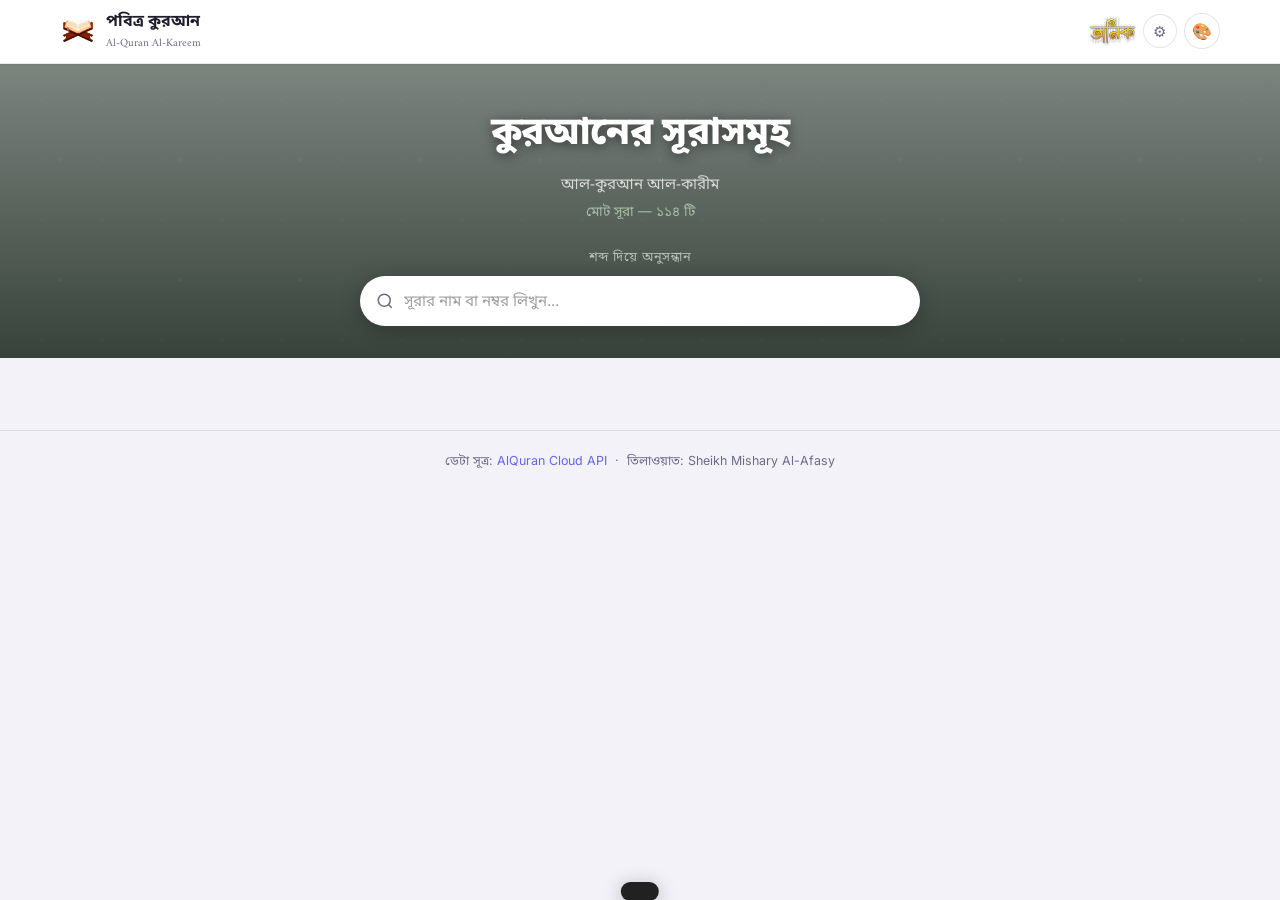
==== commit cd108363: "fix: nav bar below info header; brand section clickable - surah-info-header moved before surah-nav-b" ====
--- a/index.html
+++ b/index.html
@@ -23,7 +23,8 @@
          ============================================= -->
     <header class="main-header" role="banner">
         <div class="header-content">
-            <div class="brand">
+            <a href="https://onikcreation.com/The_Holy_Quran/" class="brand"
+               aria-label="পবিত্র কুরআন হোম">
                 <div class="brand-icon" aria-hidden="true">
                     <img src="images/quran-icon.png" alt="" width="36" height="36">
                 </div>
@@ -31,7 +32,7 @@
                     <div class="brand-title" data-bn="পবিত্র কুরআন" data-en="The Holy Quran">পবিত্র কুরআন</div>
                     <div class="brand-subtitle">Al-Quran Al-Kareem</div>
                 </div>
-            </div>
+            </a>
             <div class="header-controls">
                 <a href="https://onikcreation.com/" target="_blank" rel="noopener noreferrer"
                    class="header-logo-link" aria-label="Onik Creation" title="Onik Creation">
--- a/css/style.css
+++ b/css/style.css
@@ -231,7 +231,9 @@
     text-decoration: none;
     color: inherit;
     flex-shrink: 0;
-}
+    transition: opacity var(--tr);
+}
+a.brand:hover { opacity: 0.8; }
 .brand-icon {
     width: 36px; height: 36px;
     border-radius: var(--r-md);
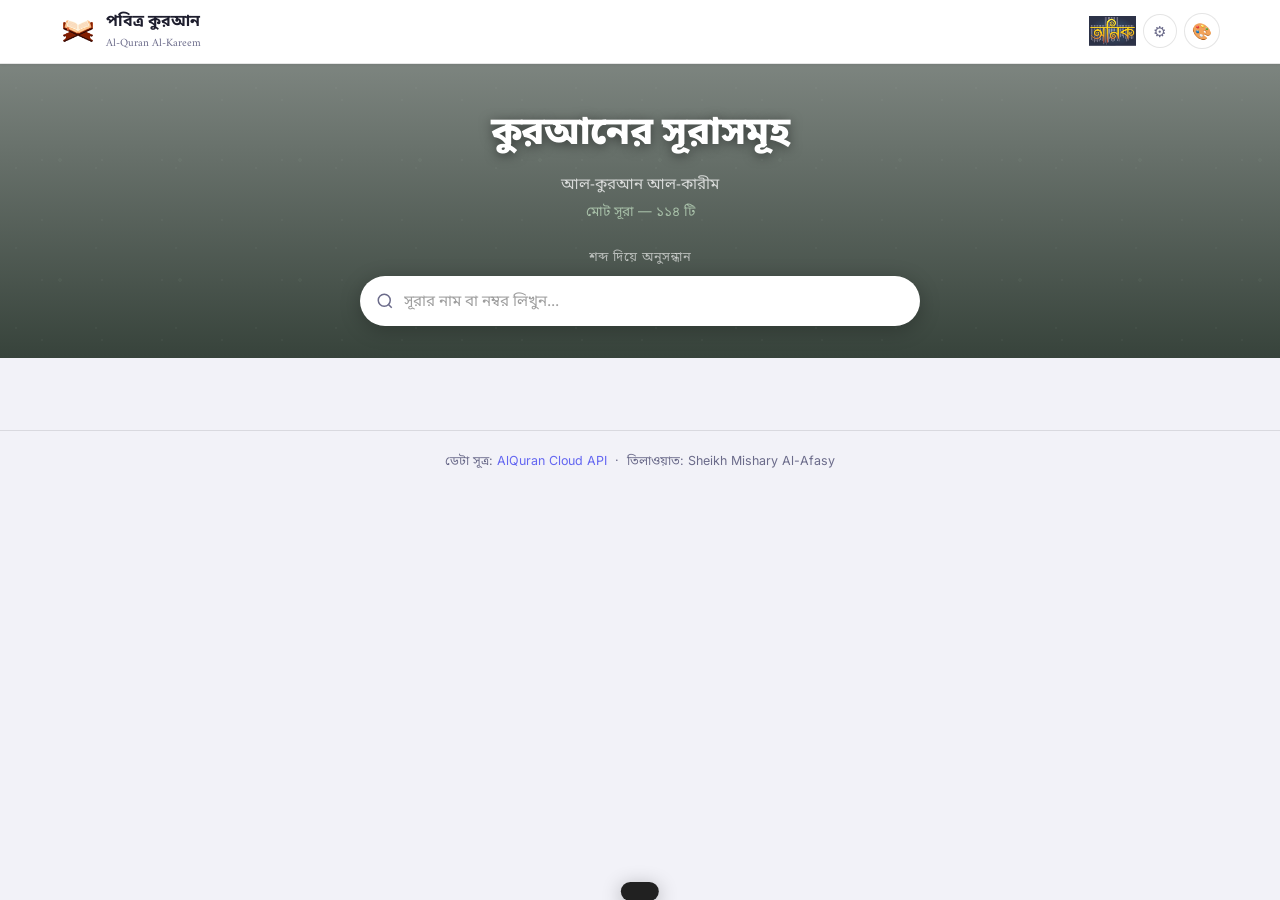
==== commit 2674b32b: "fix: update repo links after rename The_Holy_Quran -> Quran" ====
--- a/index.html
+++ b/index.html
@@ -23,7 +23,7 @@
          ============================================= -->
     <header class="main-header" role="banner">
         <div class="header-content">
-            <a href="https://onikcreation.com/The_Holy_Quran/" class="brand"
+            <a href="https://onikcreation.com/Quran/" class="brand"
                aria-label="পবিত্র কুরআন হোম">
                 <div class="brand-icon" aria-hidden="true">
                     <img src="images/quran-icon.png" alt="" width="36" height="36">
